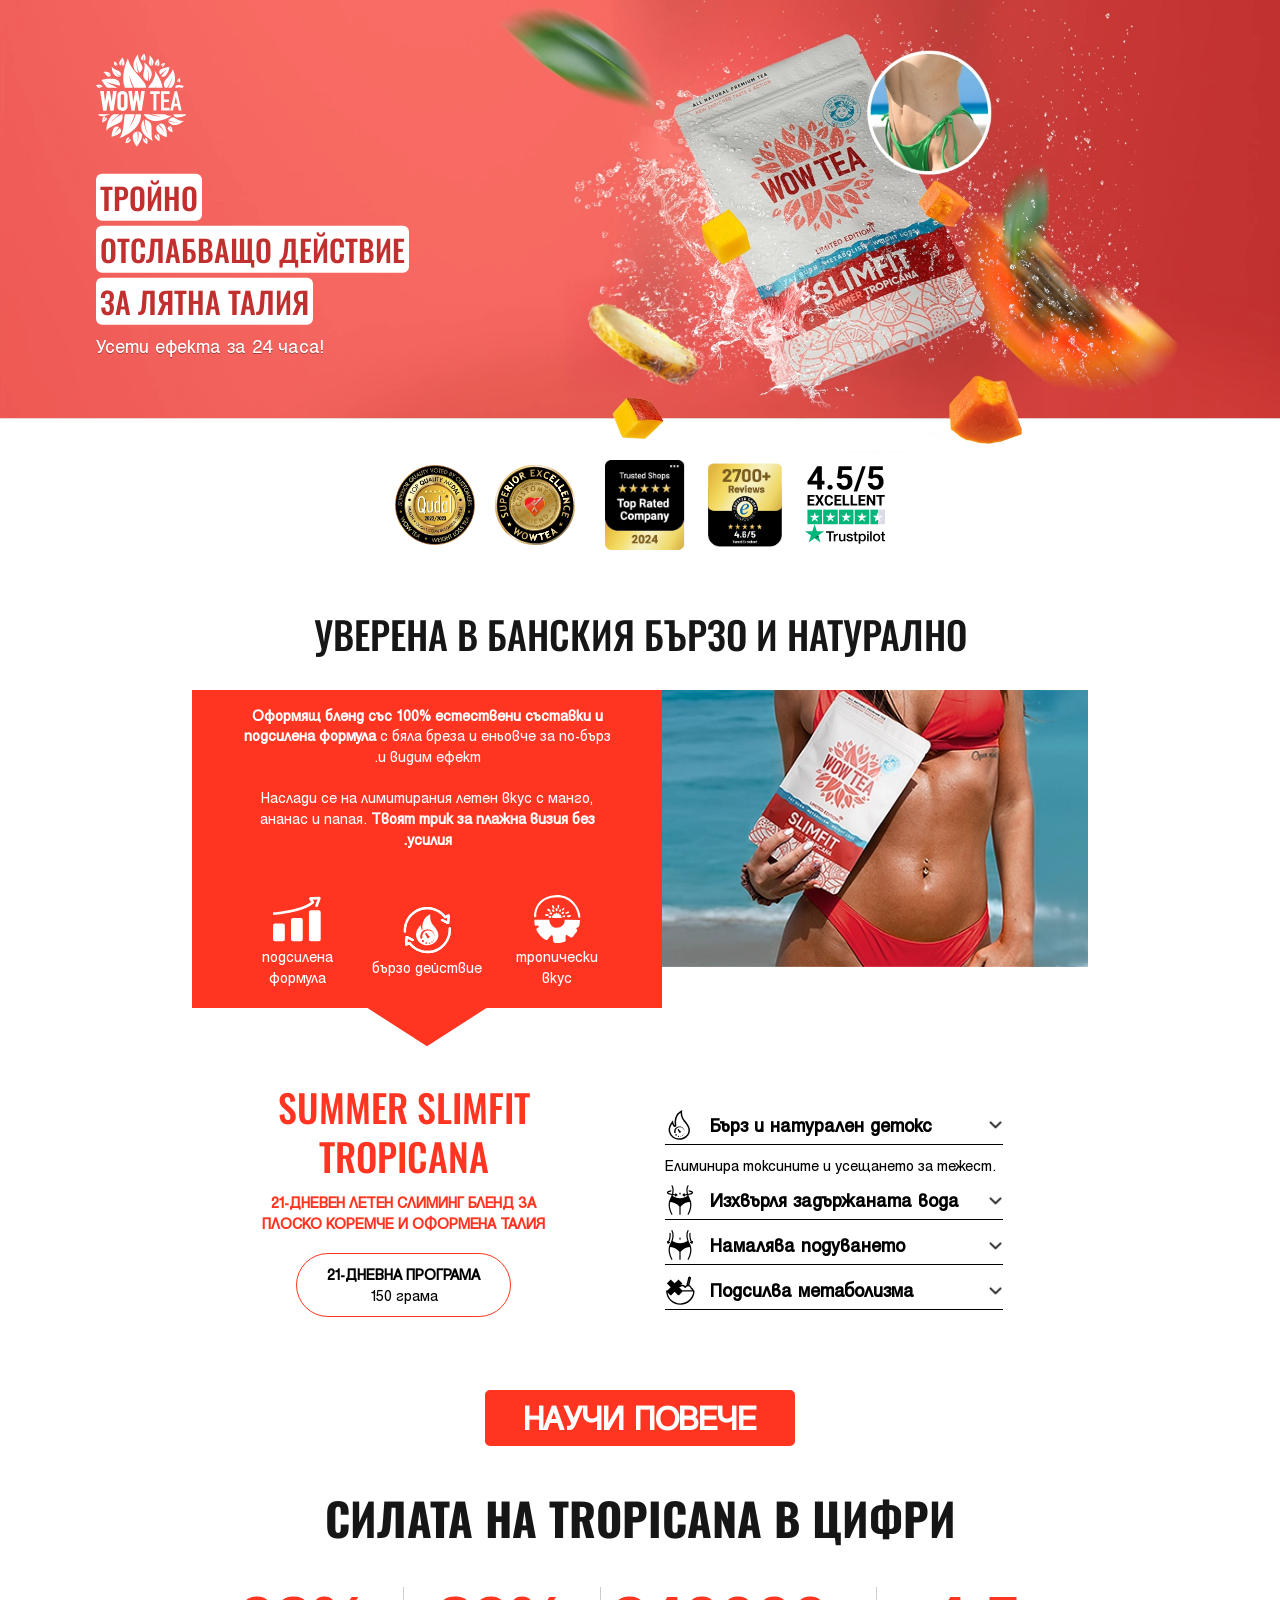
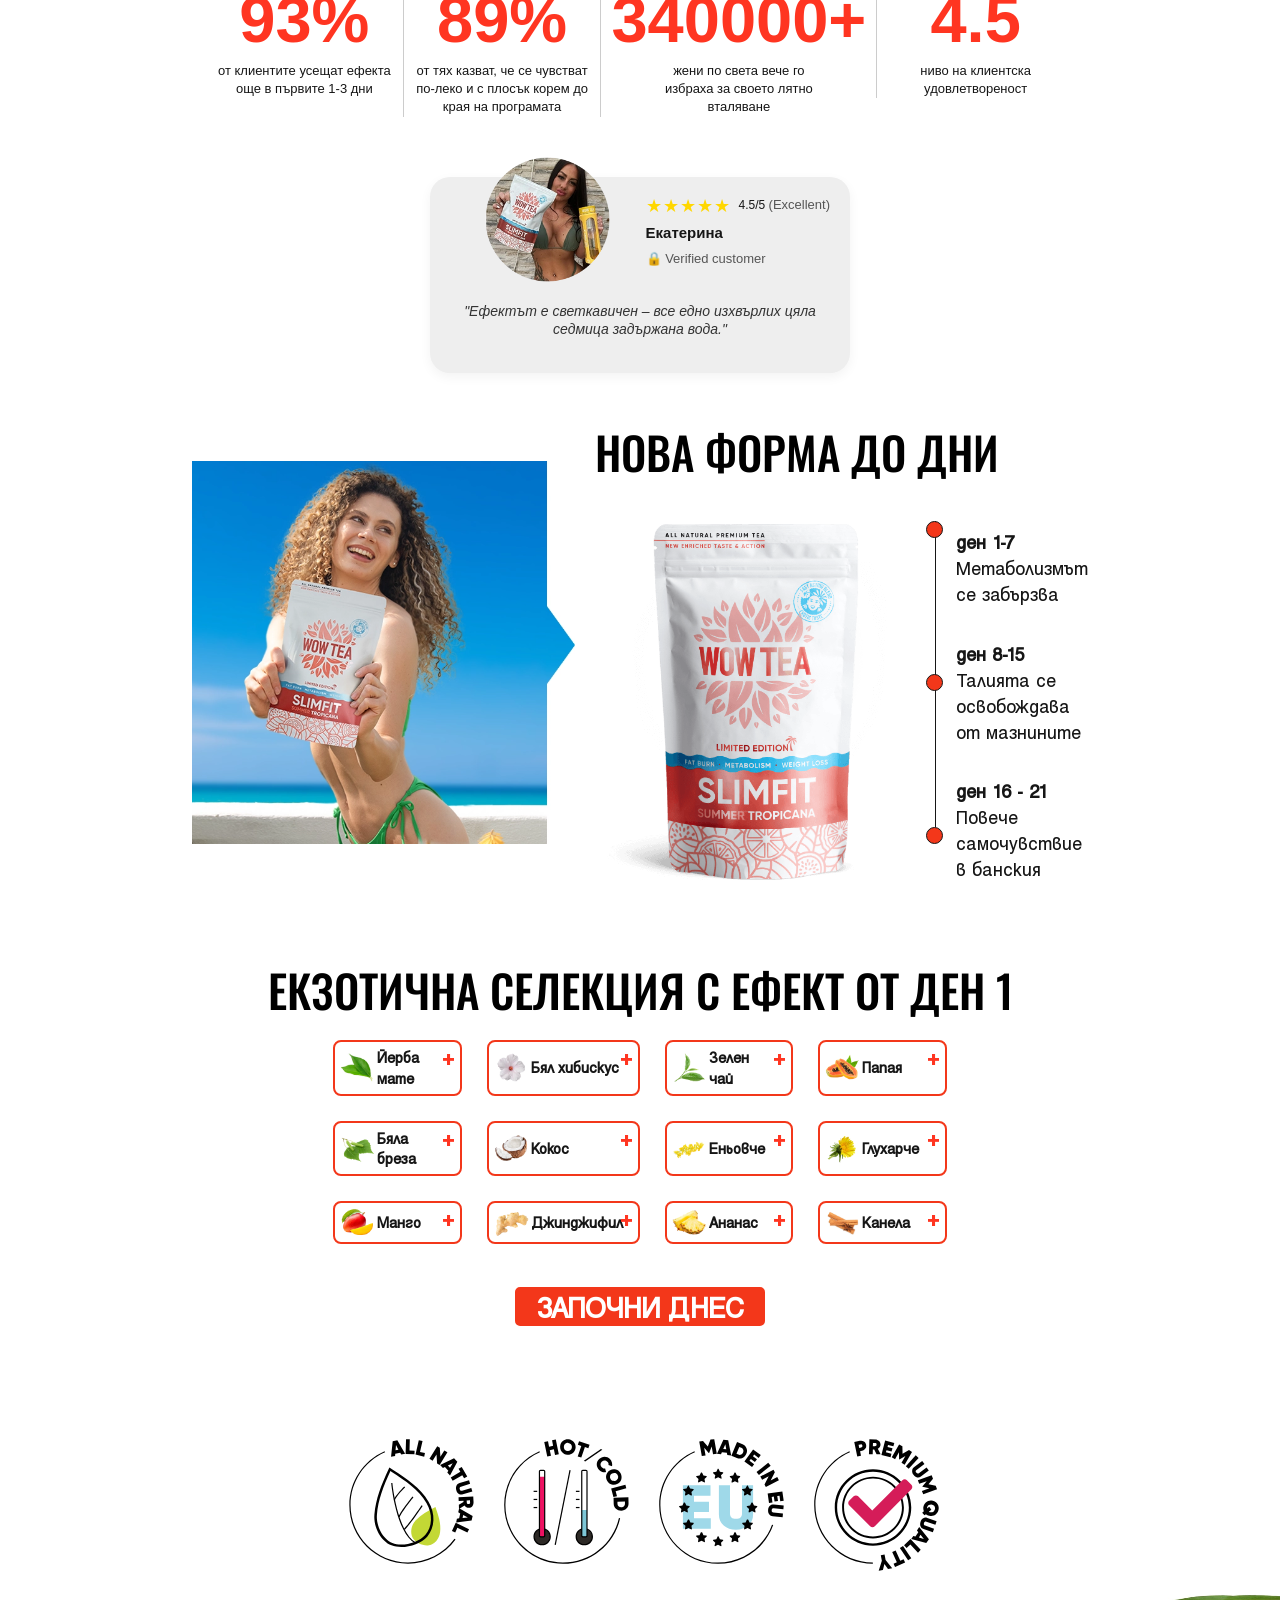
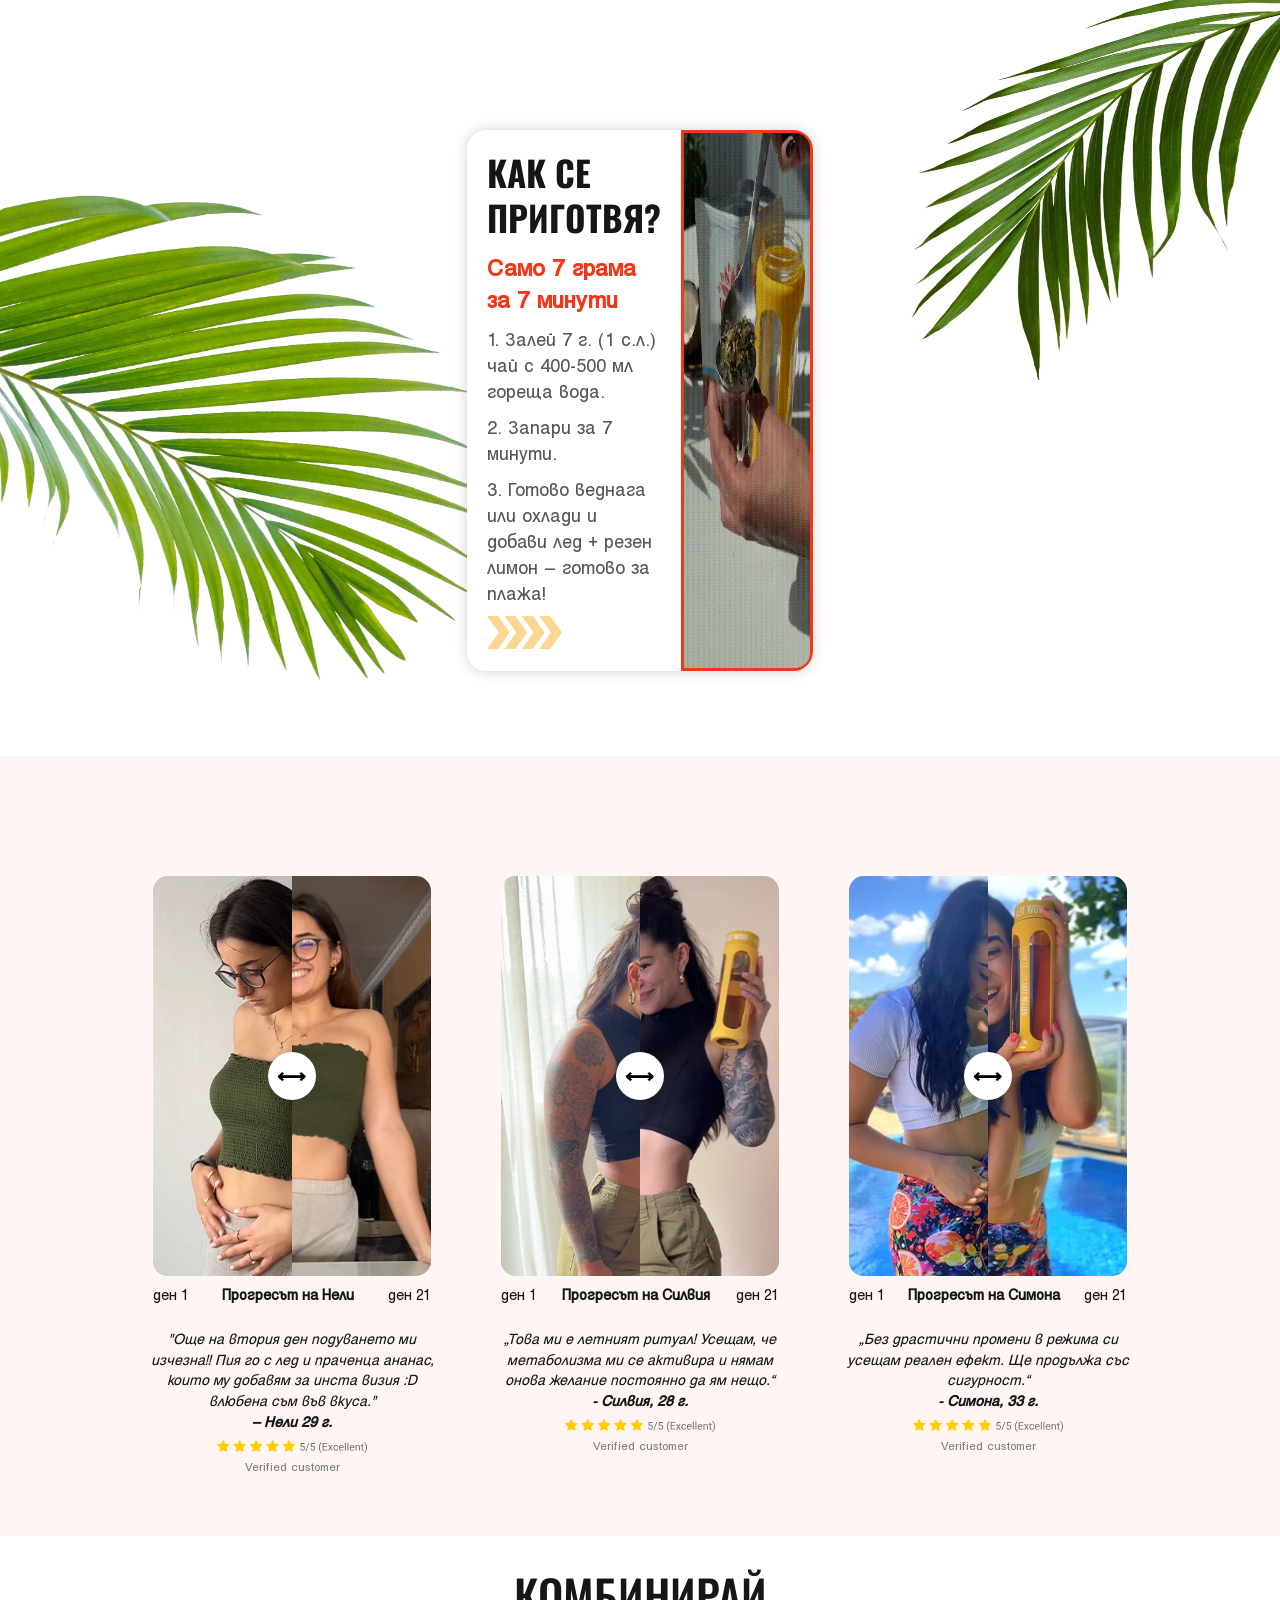
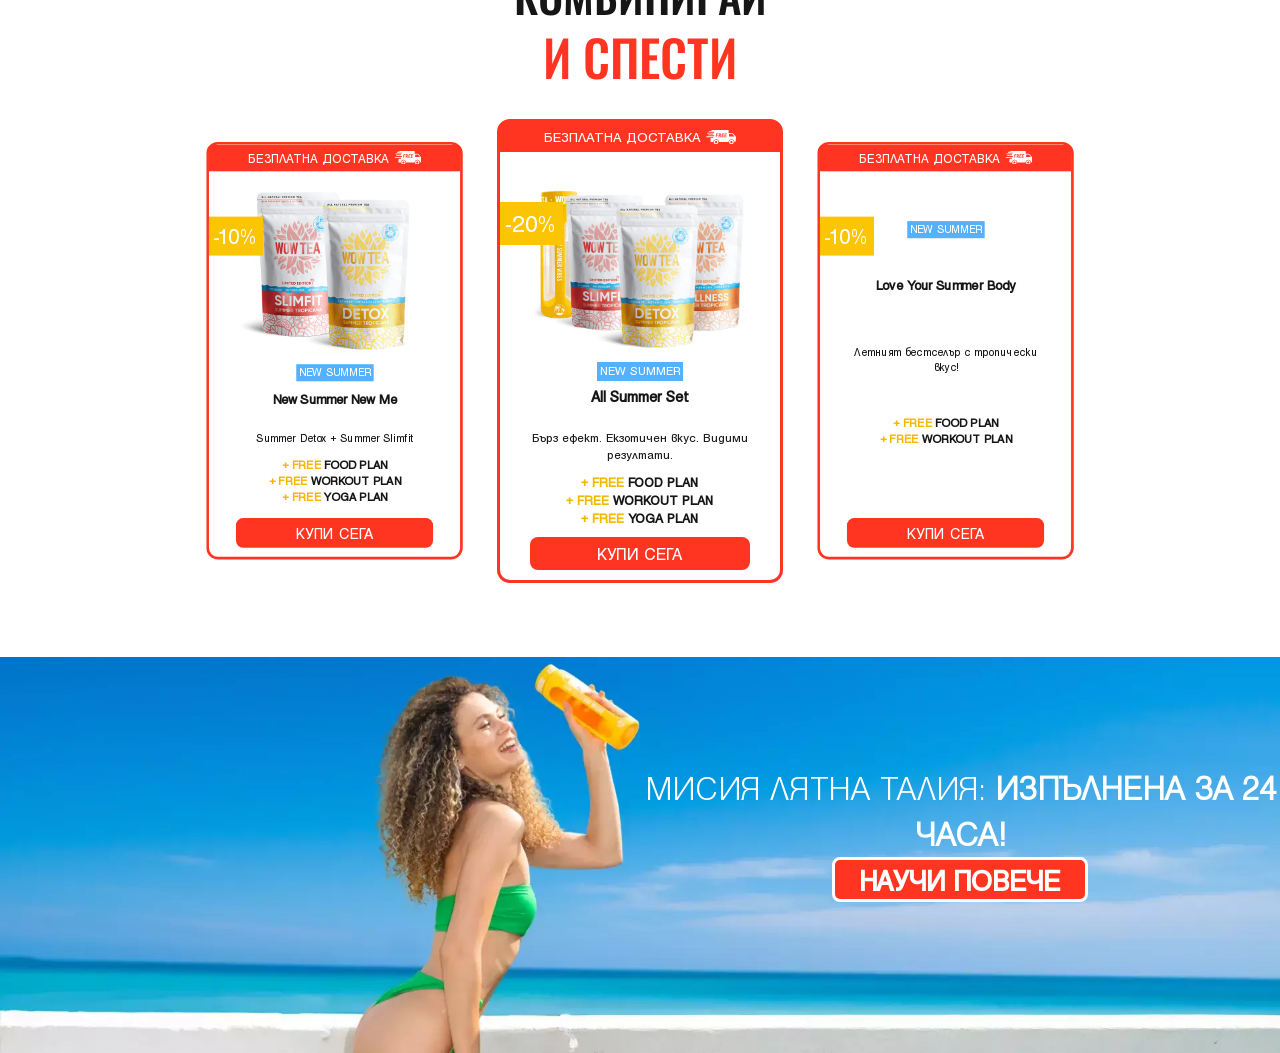
==== index.html @ 455410a4 "newname" ====
<!DOCTYPE html>
<html lang="en">

<head>
    <meta charset="UTF-8">
    <meta name="viewport" content="width=device-width, initial-scale=1.0">

    <!-- TrustBox script -->
    <script type="text/javascript" src="//widget.trustpilot.com/bootstrap/v5/tp.widget.bootstrap.min.js" async></script>

    <link rel="preconnect" href="https://fonts.googleapis.com">
    <link rel="preconnect" href="https://fonts.gstatic.com" crossorigin>
    <link href="https://fonts.googleapis.com/css2?family=Bebas+Neue&family=Oswald:wght@200..700&display=swap"
        rel="stylesheet">
    <link rel="stylesheet" href="https://cdn.jsdelivr.net/npm/swiper@11/swiper-bundle.min.css" />

    <link rel="stylesheet" href="/css/reset.css">
    <link rel="stylesheet" href="/css/before-after.css">
    <link rel="stylesheet" href="/css/style.css">

    <title>joh</title>

</head>

<body>
    <main>
        <section class="hero">
            <div class="hero-content">
                <img src="/images/wowtea-logo-white.svg" alt="" class="logo">
                <h1>
                    <span class="on-desktop"> Тройно </span>
                    <span class="on-desktop"> отслабващо действие </span>
                    <span class="on-mobile"> Тройно отслабващо действие </span>
                    <span> за лятна талия </span>
                </h1>
                <p>Усети ефекта за 24 часа! </p>
            </div>
            <img class="on-mobile" src="/images/slimfit/Index-SLimfit-m.webp" alt="">
            <img class="on-desktop" src="/images/slimfit/Index-SLimfit-D.webp" alt="">
        </section>

        <section class="wow-badges">
            <div class="top-badges">
                <img src="/images/Qudal_2022_bulgaria_wow tea_ver3_eng-01.webp" alt="">
                <img src="/images/ICF_CERTIFIED_SUPERIOR_2023_wow-tea.svg" alt="">
            </div>
            <div class="bottom-badges">
                <img src="/images/top_rated_company_award-de-2024-cmyk-flat.webp" alt="">
                <img src="/images/slimfit/top_rated_company_award-de-2024-cmyk-flat-02.png" alt="">
                <img src="/images/WOWTEA-WEB-LP-trustpilot.svg" alt="">
            </div>
        </section>

        <section class="slim-desc">
            <h2 class="title">Уверена в банския бързо и натурално</h2>
            <div class="desc-container">
                <img src="images/slimfit/women-tea-m.webp" alt="">
                <div class="desc-container-text">
                    <p>
                        <strong>Оформящ бленд със 100% естествени съставки и подсилена формула</strong> с бяла бреза и
                        еньовче за по-бърз
                        и видим ефект.
                    </p>
                    <p>
                        Наслади се на лимитирания летен вкус с манго, ананас и папая. <strong>Tвоят трик за плажна визия
                            без
                            усилия.</strong>
                    </p>
                    <div class="desc-icons">
                        <div class="icon-item">
                            <img src="images/slimfit/Icon/Icon_taste.svg" alt="">
                            <p>тропически вкус</p>
                        </div>
                        <div class="icon-item">
                            <img src="images/slimfit/Icon/Icon_action.svg" alt="">
                            <p>бързо действие</p>
                        </div>
                        <div class="icon-item">
                            <img src="images/slimfit/Icon/Icon_Formula.svg" alt="">
                            <p>подсилена формула</p>
                        </div>
                    </div>
                    <div class="slim-triangle">
                    </div>
                </div>
            </div>
        </section>
        <div class="slim-bullets">
            <div class="slim-left">
                <h2 class="title">Summer SlimFit Tropicana</h2>
                <p class="subtitle">21-дневен летен слиминг бленд за плоско коремче и оформена талия</p>
                <div class="grammage">
                    <p class="bolded">21-дневна програма</p>
                    <p>150 грама</p>
                </div>
            </div>
            <div class="slim-right product-description">
                <ul>
                    <li class="usp">
                        <img class="ico on-desktop" src="/images/slimfit/Product Icon/icons-slimfit-01.svg" alt="">
                        <img class="ico on-mobile" src="/images/slimfit/Product Icon/white/icons-slimfit-01.svg" alt="">
                        Бърз и натурален детокс <img class="chevron on-mobile"
                            src="/images/chevron-down-solid-white.png" alt="">
                        <img class="chevron on-desktop" src="/images/chevron-down-solid-black.png" alt="">
                    </li>
                    <li class="a">Елиминира токсините и усещането за тежест.</li>
                    <li class="usp">
                        <img class="ico on-desktop" src="/images/slimfit/Product Icon/icons-slimfit-02.svg" alt="">
                        <img class="ico on-mobile" src="/images/slimfit/Product Icon/white/icons-slimfit-02.svg" alt="">
                        Изхвърля задържаната вода <img class="chevron on-mobile"
                            src="/images/chevron-down-solid-white.png" alt="">
                        <img class="chevron on-desktop" src="/images/chevron-down-solid-black.png" alt="">
                    </li>
                    <li class="a">Предотвратява задържането на течности.</li>
                    <li class="usp">
                        <img class="ico on-desktop" src="/images/slimfit/Product Icon/icons-slimfit-03.svg" alt="">
                        <img class="ico on-mobile" src="/images/slimfit/Product Icon/white/icons-slimfit-03.svg"
                            alt="">Намалява
                        подуването <img class="chevron on-mobile" src="/images/chevron-down-solid-white.png" alt="">
                        <img class="chevron on-desktop" src="/images/chevron-down-solid-black.png" alt="">
                    </li>
                    <li class="a">Подмладява и алкализира с всяка глътка.</li>
                    <li class="usp">
                        <img class="ico on-desktop" src="/images/slimfit/Product Icon/icons-slimfit-04.svg" alt="">
                        <img class="ico on-mobile" src="/images/slimfit/Product Icon/white/icons-slimfit-04.svg"
                            alt="">Подсилва метаболизма <img class="chevron on-mobile"
                            src="/images/chevron-down-solid-white.png" alt="">
                        <img class="chevron on-desktop" src="/images/chevron-down-solid-black.png" alt="">
                    </li>
                    <li class="a">Стимулира естествената и здравословна загуба на тегло.</li>
                </ul>
            </div>
            <a href="https://wowtea.eu/product/summer-tropicana-slimfit-tea/" class="cta mt- cta-white on-mobile">Научи
                повече</a>
            <div class="slim-triangle on-mobile">
            </div>
        </div>
        <a href="https://wowtea.eu/product/summer-tropicana-slimfit-tea/" class="cta mt- cta-red cta-bullet on-desktop">научи повече</a>

        <section class="slim-program">
            <div class="content">
                <h2>Силата на Tropicana в цифри</h2>
                <div class="stats">
                    <div class="stat">
                        <strong data-count="93">0%</strong>
                        <p>от клиентите усещат ефекта още в първите 1-3 дни</p>
                        <div class="divider"></div>
                    </div>

                    <div class="stat">
                        <strong data-count="89">0%</strong>
                        <p>от тях казват, че се чувстват по-леко и с плосък корем до края на програмата</p>
                        <div class="divider"></div>
                    </div>
                    <div class="stat">
                        <strong data-count="340000">0+</strong>
                        <p> жени по света вече го избраха за своето лятно вталяване</p>
                        <div class="divider"></div>
                    </div>

                    <div class="stat">
                        <strong data-count="4.5">0</strong>
                        <p>ниво на клиентска удовлетвореност</p>
                        <div class="divider"></div>
                    </div>
                </div>
            </div>
        </section>

        <section class=" slimfit review-card">
            <div class="review-desktop">
                <img src="images/slimfit/testimonial.webp" alt="Екатерина" class="review-avatar">
                <div class="on-desktop review-group">
                    <div class="review-rating">
                        <div class="stars">
                            ★★★★★
                        </div>
                        <span class="rating-value">4.5/5 <span class="label">(Excellent)</span></span>
                    </div>
                    <p class="review-name">Екатерина</p>
                    <div class="verified">
                        🔒 Verified customer
                    </div>
                </div>
            </div>
            <p class="review-text">"Ефектът е светкавичен – все едно изхвърлих цяла седмица задържана вода."</p>
            <div class="on-mobile">
                <p class="review-name">Екатерина</p>
                <div class="review-rating">
                    <div class="stars">
                        ★★★★★
                    </div>
                    <span class="rating-value">4.5/5 <span class="label">(Excellent)</span></span>
                </div>
            </div>
            <div class="verified on-mobile">
                🔒 Verified customer
            </div>
        </section>
        <a href="https://wowtea.eu/product/summer-tropicana-slimfit-tea/" class="cta mt- on-mobile cta-red">Започни
            днес</a>
        <div style="margin:auto;text-align:center;width:100%" class="on-mobile">
            <a class="responsive-image-for-elementor-link"
                href="https://uk.trustpilot.com/review/wowtea.eu?utm_medium=trustbox&utm_source=MicroCombo"
                target="_blank" rel="nofollow noopener">
                <picture>
                    <source srcset="/wp-content/uploads/tp-rating.svg#bg" media="(min-width: 1025px)">
                    <source srcset="/wp-content/uploads/tp-rating-mobile.svg#bg">
                    <img alt="" title="" loading="lazy" src="/wp-content/uploads/tp-rating.svg"
                        class="index-trustpilot-image">
                </picture>
            </a>
        </div>
        <!-- SUMMER TROPICANA SLIMFIT  -->
        <section class="product-slimfit product-section">
            <h2 class="title on-mobile">НОВА ФОРМА ДО ДНИ</h2>
            <div class="product-section-col">
                <div class="product-section-header ">
                    <img src="/images/slimfit/jorney-women-m.webp" alt="" class="on-mobile">
                    <img src="/images/slimfit/jorney-women-D.webp" alt="" class="on-desktop">
                </div>
                <div class="product-journey slimfit">
                    <h2 class="title on-desktop">НОВА ФОРМА ДО ДНИ</h2>
                    <div class="journey">
                        <img class="journey-img on-mobile" src="/images/product-journey-slimfit.webp" alt="">
                        <img src="/images/slimfit/product-journey-slimfit-D.png" class="on-desktop journey-img">
                        <ul>
                            <li><b>ден 1-7</b> Метаболизмът се забързва</li>
                            <li class="second"><b>ден 8-15</b> Талията се освобождава от мазнините</li>
                            <li class="third"><b>ден 16 - 21</b> Повече самочувствие в банския</li>
                        </ul>
                    </div>
                </div>
            </div>
        </section>

        <section class="product-ingredients slimfit">
            <h2 class="title">Екзотична селекция с ефект от ден 1</h2>

            <div class="ingredients">
                <!--  -->
                <div class="ingredient ">
                    <img src="/images/Ingredients/Slimfit/Ingredients-yERBA-Mate.webp" alt="">
                    <p>Йерба мате</p>
                </div>

                <div class="ingr-popup">
                    <div class="content">
                        <span class="close">&times;</span>
                        <img src="/images/Ingredients/Slimfit/Ingredients-yERBA-Mate.webp" alt="">
                        <h3>Йерба мате</h3>
                        <p>Осигурява енергия и поддържа апетита умерен. Детоксикира и спомага горенето на мазнини
                        </p>
                    </div>
                </div>
                <!--  -->
                <div class="ingredient ">
                    <img src="/images/Ingredients/Slimfit/Ingredients-White-hibiscus.webp" alt="">
                    <p>Бял хибискус</p>
                </div>

                <div class="ingr-popup">
                    <div class="content">
                        <span class="close">&times;</span>
                        <img src="/images/Ingredients/Slimfit/Ingredients-White-hibiscus.webp" alt="">
                        <h3>Бял хибискус</h3>
                        <p>Помага за изчистването на задържаните течности. Неутрализира радикалите. Стимулира
                            отслабването.
                        </p>
                    </div>
                </div>
                <!--  -->
                <div class="ingredient">
                    <img src="/images/Ingredients/Slimfit/Ingredients-green-tea.webp" alt="">
                    <p>Зелен чай</p>
                </div>

                <div class="ingr-popup">
                    <div class="content">
                        <span class="close">&times;</span>
                        <img src="/images/Ingredients/Slimfit/Ingredients-green-tea.webp" alt="">
                        <h3>Зелен чай</h3>
                        <p>Ускорява метаболизма и зарежда с антиоксиданти. Регулира апетита. Детоксикира.</p>
                    </div>
                </div>
                <!--  -->

                <div class="ingredient">
                    <img src="/images/Ingredients/Slimfit/Ingredients-papaya.webp" alt="">
                    <p>Папая</p>
                </div>

                <div class="ingr-popup">
                    <div class="content">
                        <span class="close">&times;</span>
                        <img src="/images/Ingredients/Slimfit/Ingredients-papaya.webp" alt="">
                        <h3>Папая</h3>
                        <p>Успокоява храносмилането и намалява подуването. Ускорява обмяната на веществата.</p>
                    </div>
                </div>
                <!--  -->
                <div class="ingredient ">
                    <img src="/images/Ingredients/Slimfit/Ingredients-white-birch.webp" alt="">
                    <p>Бяла бреза</p>
                </div>

                <div class="ingr-popup">
                    <div class="content">
                        <span class="close">&times;</span>
                        <img src="/images/Ingredients/Slimfit/Ingredients-white-birch.webp" alt="">
                        <h3>Бяла бреза</h3>
                        <p>Извежда задържаната вода и токсини от организма. Има противовъзпалително и пречистващо
                            действие, което подпомага кожата.</p>
                    </div>
                </div>

                <!--  -->
                <div class="ingredient">
                    <img src="/images/Ingredients/Slimfit/Ingredients-coconut.webp" alt="">
                    <p>Кокос</p>
                </div>

                <div class="ingr-popup">
                    <div class="content">
                        <span class="close">&times;</span>
                        <img src="/images/Ingredients/Slimfit/Ingredients-coconut.webp" alt="">
                        <h3>Кокос</h3>
                        <p> Хидратира тялото и подпомага изхвърлянето на токсини. Подобрява храносмилането и има
                            антибактериално действие. Източник на здравословни мазнини.</p>
                    </div>
                </div>
                <!--  -->

                <div class="ingredient ">
                    <img src="/images/Ingredients/Slimfit/Ingredients-Galium-verum.webp" alt="">
                    <p>Еньовче</p>
                </div>

                <div class="ingr-popup">
                    <div class="content">
                        <span class="close">&times;</span>
                        <img src="/images/Ingredients/Slimfit/Ingredients-Galium-verum.webp" alt="">
                        <h3>Еньовче</h3>
                        <p>Стимулира лимфната система и естествената детоксикация. Подпомага изчистването на
                            задържаната вода и успокоява възпаленията.</p>
                    </div>
                </div>
                <!--  -->
                <div class="ingredient ">
                    <img src="/images/Ingredients/Slimfit/Ingredients-dandelion.webp" alt="">
                    <p>Глухарче</p>
                </div>

                <div class="ingr-popup">
                    <div class="content">
                        <span class="close">&times;</span>
                        <img src="/images/Ingredients/Slimfit/Ingredients-dandelion.webp" alt="">
                        <h3>Глухарче</h3>
                        <p>Ускорява разграждането на мазнините. Подхранва клетките и допринася за сияйна кожа.</p>
                    </div>
                </div>
                <!--  -->
                <div class="ingredient ">
                    <img src="/images/Ingredients/Slimfit/Ingredients-mango.webp" alt="">
                    <p>Манго</p>
                </div>

                <div class="ingr-popup">
                    <div class="content">
                        <span class="close">&times;</span>
                        <img src="/images/Ingredients/Slimfit/Ingredients-mango.webp" alt="">
                        <h3>Манго</h3>
                        <p> Богат на витамини и антиоксиданти. Подпомага храносмилането и има лек диуретичен ефект.
                            Освежава и подсилва имунната система.</p>
                    </div>
                </div>
                <!--  -->

                <div class="ingredient">
                    <img src="/images/Ingredients/Slimfit/Ingredients-Ginger.webp" alt="">
                    <p>Джинджифил</p>
                </div>

                <div class="ingr-popup">
                    <div class="content">
                        <span class="close">&times;</span>
                        <img src="/images/Ingredients/Slimfit/Ingredients-Ginger.webp" alt="">
                        <h3>Джинджифил</h3>
                        <p>Осигурява енергия и поддържа апетита умерен. Детоксикира и спомага горенето на мазнини.
                        </p>
                    </div>
                </div>
                <!--  -->

                <div class="ingredient">
                    <img src="/images/Ingredients/Slimfit/Ingredients-Pineaple.webp" alt="">
                    <p>Ананас</p>
                </div>

                <div class="ingr-popup">
                    <div class="content">
                        <span class="close">&times;</span>
                        <img src="/images/Ingredients/Slimfit/Ingredients-Pineaple.webp" alt="">
                        <h3>Ананас</h3>
                        <p>Съдържа бромелаин – ензим, който подпомага разграждането на мазнини и белтъчини.
                            Подобрява храносмилането и подпомага отслабването.</p>
                    </div>
                </div>
                <!--  -->
                <div class="ingredient ">
                    <img src="/images/Ingredients/Slimfit/Ingredients-Cinnamon.webp" alt="">
                    <p>Канела</p>
                </div>

                <div class="ingr-popup">
                    <div class="content">
                        <span class="close">&times;</span>
                        <img src="/images/Ingredients/Slimfit/Ingredients-Cinnamon.webp" alt="">
                        <h3>Канела</h3>
                        <p>Спомага да разграждаш и елиминираш мазнините в коремната област, стимулира горенето на
                            мазнини.
                            Силен антиоксидант.</p>
                    </div>
                </div>
            </div>
            <div class="cta-free-delivery on-desktop">
                <a href="https://wowtea.eu/product/summer-tropicana-slimfit-tea/" class="cta mt- cta-red">Започни
                    днес</a>
                <!-- TrustBox widget - Micro Combo -->
                <div style="margin:auto;text-align:center;width:100%;margin-top:20px">
                    <a class="responsive-image-for-elementor-link"
                        href="https://uk.trustpilot.com/review/wowtea.eu?utm_medium=trustbox&amp;utm_source=MicroCombo"
                        target="_blank" rel="nofollow noopener">
                        <picture>
                            <source srcset="/wp-content/uploads/tp-rating.svg#bg" media="(min-width: 1025px)">
                            <source srcset="/wp-content/uploads/tp-rating-mobile.svg#bg">
                            <img alt="" title="" loading="lazy" src="/wp-content/uploads/tp-rating.svg"
                                class="index-trustpilot-image">
                        </picture>
                    </a>
                </div>
                <!-- End TrustBox widget -->
            </div>
            <a href="https://wowtea.eu/product/summer-tropicana-slimfit-tea/" class="cta mt- on-mobile cta-red">Започни
                днес</a>
        </section>

        <div class="all-natural-badges">
            <div class="container">
                <img src="/images/slimfit/all-natural.svg" alt="">
                <img src="/images/slimfit/hot-cold.svg" alt="">
                <img src="/images/slimfit/made-in-eu.svg" alt="">
                <img src="/images/slimfit/premium-quality.svg" alt="">
            </div>
        </div>

        <section class="prepare">
            <div class="preparing-container">
                <div class="text">
                    <h2>Как се приготвя?</h2>
                    <p class="red-text">Само 7 грама за 7 минути</p>
                    <p>1. Залей 7 г. (1 с.л.) чай с 400-500 мл гореща вода.</p>
                    <p>2. Запари за 7 минути.</p>
                    <p>3. Готово веднага
                        или охлади и добави лед + резен лимон – готово за плажа!</p>
                    <img src="images/slimfit/arrows-yellow.svg" alt="arrow yellow" class="arrow">
                </div>
                <div class="video">
                    <img src="images/slimfit/How-to-prepare.gif" alt="preparation gif" class="prep-gif">
                </div>
            </div>
        </section>

        <section class="real-results">

            <div class="swiper before-after-swiper">
                <div class="before-after__slider swiper-wrapper">

                    <div class="before-after__slider-item swiper-slide">
                        <div class="before-after-container">
                            <div class="before-image">
                                <img src="/images/Before-after/tropicana-edition-result-detox-After-3.webp" alt="After"
                                    class="ks-image">
                            </div>
                            <div class="after-image">
                                <img src="/images/Before-after/tropicana-edition-result-detox-Before-3.webp"
                                    alt="Before" class="ks-image">
                            </div>

                            <input type="range" class="slider" min="0" max="100" value="50">
                            <div class="slider-handle"></div>
                        </div>

                        <div class="before-after__text">
                            <p>ден 1</p>
                            <p class="progress">Прогресът на Нели
                            </p>
                            <p>ден 21</p>
                        </div>
                        <div class="testimonial-content">
                            <p>"Още на втория ден подуването ми изчезна!! Пия го с лед и праченца ананас, които му
                                добавям за инста визия :D влюбена съм във вкуса." <br> <b>– Нели 29 г.
                                </b></p>
                            <img src="/images/WOWTEA-WEB-LP-stars.svg" alt="">
                            <span>Verified customer</span>
                        </div>
                    </div>

                    <div class="before-after__slider-item swiper-slide">
                        <div class="before-after-container">
                            <div class="before-image">
                                <img src="/images/Before-after/tropicana-edition-result-detox-After-2.webp" alt="After"
                                    class="ks-image">
                            </div>
                            <div class="after-image">
                                <img src="/images/Before-after/tropicana-edition-result-detox-Before-2.webp"
                                    alt="Before" class="ks-image">
                            </div>

                            <input type="range" class="slider" min="0" max="100" value="50">
                            <div class="slider-handle"></div>
                        </div>

                        <div class="before-after__text">
                            <p>ден 1</p>
                            <p class="progress">Прогресът на Силвия
                            </p>
                            <p>ден 21</p>
                        </div>
                        <div class="testimonial-content">
                            <p>„Това ми е летният ритуал! Усещам, че метаболизма ми се активира и нямам онова желание
                                постоянно да ям нещо.“ <br> <b>- Силвия, 28 г.
                                </b></p>
                            <img src="/images/WOWTEA-WEB-LP-stars.svg" alt="">
                            <span>Verified customer</span>
                        </div>
                    </div>
                    <div class="before-after__slider-item swiper-slide">
                        <div class="before-after-container">
                            <div class="before-image">
                                <img src="/images/Before-after/tropicana-edition-result-detox-After-1.webp" alt="After"
                                    class="ks-image">
                            </div>
                            <div class="after-image">
                                <img src="/images/Before-after/tropicana-edition-result-detox-Before-1.webp"
                                    alt="Before" class="ks-image">
                            </div>

                            <input type="range" class="slider" min="0" max="100" value="50">
                            <div class="slider-handle"></div>
                        </div>

                        <div class="before-after__text">
                            <p>ден 1</p>
                            <p class="progress">Прогресът на Симона
                            </p>
                            <p>ден 21</p>
                        </div>
                        <div class="testimonial-content">
                            <p>„Без драстични промени в режима си усещам реален ефект. Ще продължа със сигурност.“ <br>
                                <b>- Симона, 33 г.
                                </b>
                            </p>
                            <img src="/images/WOWTEA-WEB-LP-stars.svg" alt="">
                            <span>Verified customer</span>
                        </div>
                    </div>

                </div>
                <div class="swiper-pagination"></div>
            </div>
        </section>

        <section class="offers">
            <h2 class="title">Комбинирай <span>и спести</span></h2>

            <div class="swiper offers-slider">
                <div class="swiper-wrapper">
                    <div class="swiper-slide">
                        <div class="offer">
                            <span class="discount">-10%</span>
                            <p class="free-delivery">Безплатна доставка <img
                                    src="/images/free-delivery_Free-delivery.svg" alt=""></p>

                            <img class="thumb"
                                src="/images/slimfit/WOWTEA-web-PP-Summer-editions-Slimfit-Upsale-slimfit-detox-1.png"
                                alt="">
                            <span class="best-seller blue">New Summer</span>
                            <p class="name">New Summer New Me </p>
                            <p class="bundle-content">
                                <br>Summer Detox + Summer Slimfit
                            </p>
                            <p class="offer-benefits"><span>+ Free</span> Food plan <br>
                                <span>+ Free</span> Workout plan <br>
                                <span>+ Free</span> yoga plan
                            </p>
                            <img src="" alt="" class="stars">

                            <a href="https://wowtea.eu/product/new-summer-new/" class="buy-now-cta">Купи
                                сега</a>
                        </div>
                    </div>

                    <div class="swiper-slide">
                        <div class="offer">
                            <span class="discount">-20%</span>
                            <p class="free-delivery">Безплатна доставка <img
                                    src="/images/free-delivery_Free-delivery.svg" alt=""></p>

                            <img class="thumb" src="/images/slimfit/WOWTEA-web-Shop-Summer-editions-all-summer-set.png"
                                alt="">
                            <span class="best-seller blue">New Summer</span>
                            <p class="name">All Summer Set</p>
                            <p class="bundle-content">
                                <br>Бърз ефект. Екзотичен вкус. Видими резултати.
                            </p>
                            <p class="offer-benefits"><span>+ Free</span> Food plan <br>
                                <span>+ Free</span> Workout plan <br>
                                <span>+ Free</span> yoga plan
                            </p>
                            <img src="" alt="" class="stars">

                            <a href="https://wowtea.eu/product/all-summer-set/" class="buy-now-cta">Купи сега</a>
                        </div>
                    </div>
                    <div class="swiper-slide">
                        <div class="offer">
                            <span class="discount">-10%</span>
                            <p class="free-delivery">Безплатна доставка <img
                                    src="/images/free-delivery_Free-delivery.svg" alt=""></p>

                            <img class="thumb"
                                src="https://wowtea.eu/wp-content/uploads/2024/05/WOWTEA-web-PP-Summer-editions-Slimfit-Upsale-slimfit-detox-bottle.png"
                                alt="">
                            <span class="best-seller blue">New Summer</span>
                            <p class="name">Love Your Summer Body</p>
                            <p class="bundle-content">
                                <br>Летният бестселър с тропически вкус!
                            </p>
                            <p class="offer-benefits"><span>+ Free</span> Food plan <br>
                                <span>+ Free</span> Workout plan
                            </p>
                            <img src="" alt="" class="stars">

                            <a href="https://wowtea.eu/product/love-summer-body/" class="buy-now-cta">Купи сега</a>
                        </div>
                    </div>

                </div>
                <div class="swiper-pagination"></div>
            </div>
        </section>

        <section class="last-cta-banner">
            <img class="on-mobile" src="/images/CTA-m.webp" alt="">
            <img class="on-desktop" src="/images/D/CTA-D.webp" alt="">
            <div>
                <h2>МИСИЯ ЛЯТНА ТАЛИЯ: <b>ИЗПЪЛНЕНА ЗА 24 ЧАСА!</b></h2> 
                <a href="https://wowtea.eu/product/summer-tropicana-slimfit-tea/" class="cta cta-red">научи повече</a>
            </div>
        </section>
    </main>
    <script src="https://cdnjs.cloudflare.com/ajax/libs/jquery/3.6.0/jquery.min.js"
        integrity="sha512-894YE6QWD5I59HgZOGReFYm4dnWc1Qt5NtvYSaNcOP+u1T9qYdvdihz0PPSiiqn/+/3e7Jo4EaG7TubfWGUrMQ=="
        crossorigin="anonymous" referrerpolicy="no-referrer"></script>

    <!-- Swiper JS -->
    <script src="https://cdn.jsdelivr.net/npm/swiper@11/swiper-bundle.min.js"></script>
    <script src="/js/main.js"></script>
    <script src="/js/swipers.js"></script>
    <script src="/js/ba_slider.js"></script>
</body>

</html>
---- css/before-after.css ----
.before-after-container {
    position: relative;
    width: 85%;
    margin: 0 auto;
    min-height: 25rem;
    overflow: hidden;
}

.swiper-button-next,
.swiper-button-prev {
    color: #464646;
}

.swiper-button-next:after,
.swiper-button-prev:after {
    font-size: 25px;
}

.before-image,
.after-image {
    position: absolute;
    width: 100%;
    height: 100%;
}

.before-image img.ks-image,
.after-image img.ks-image {
    width: 100%;
    height: 100%;
    object-fit: cover;
}

.after-image {
    clip-path: inset(0 50% 0 0);
}

.slider {
    position: absolute;
    top: 0;
    left: 0;
    width: 100%;
    height: 100%;
    opacity: 0;
    cursor: pointer;
}

.slider-handle {
    position: absolute;
    top: 50%;
    left: 50%;
    transform: translate(-50%, -50%);
    width: 3rem;
    height: 3rem;
    background: white;
    border-radius: 50%;
    box-shadow: 0 2px 10px rgba(0, 0, 0, 0.2);
    display: flex;
    justify-content: center;
    align-items: center;
    font-size: 20px;
    font-weight: bold;
    color: black;
    pointer-events: none;
}

.slider-handle::before {
    content: "⟷";
}


.before-after-container::before {
    content: "";
    position: absolute;
    top: 0;
    bottom: 0;
    left: 50%;
    width: 3px;
    background: white;
    transform: translateX(-50%);
    pointer-events: none;
}

.before-after__slider-item {
    margin-top: 2.5rem;
}

.before-after__slider-item .before-after__text {
    display: flex;
    justify-content: space-between;
    align-items: center;
    padding: 0.5rem;
    width: 85%;
    margin: 0 auto;
}

.before-after__slider-item .before-after__text p:nth-of-type(2) {
    font-weight: bold;
}

.slider-handle {
    pointer-events: auto;
    cursor: grab;
}

.slider-handle:active {
    cursor: grabbing;
}
---- css/style.css ----
@font-face {
    font-family: helen-light;
    src: url(../fonts/Helen-Bg-Light.woff2);
}

@font-face {
    font-family: helen-regular;
    src: url(../fonts/Helen-Bg-Regular.woff2);
}

body {
    font-family: "helen-regular", sans-serif;
    color: var(--main-black);
}

html {
    scroll-behavior: smooth;
    margin-top: 0 !important;
}


h1,
h2,
h3 {
    line-height: 1.3;
    font-family: "Oswald", sans-serif;

}

p,
li,
a,
span {
    line-height: 1.3;
}

:root {
    --main-black: #161616;
    --main-yellow: #f3b800;
    --light-yellow: #f8a900;
    --main-grey: #ececec;
    --main-red: #f3371a;
    --main-orange: #f37c00;
    --dark-red: #C1302F;
    --secondary-red: #FF3521;
}

img {
    width: 100%;
}

.container {
    width: 90%;
    margin: 0 auto;
}

.on-desktop {
    display: none !important;
}

/*  */

.hero {
    position: relative;
}

.hero img.logo {
    width: 75px;
    margin-bottom: 20px;
}

.hero .hero-content {
    position: absolute;
    left: 50%;
    top: 20%;
    transform: translate(-50%, -50%);
    width: 95%;
    text-align: center;
}


.hero .hero-content h1 {
    color: white;
    text-transform: uppercase;
    font-weight: 500;
    margin-bottom: 10px;
    font-size: 22px;
}

.hero .hero-content h1 span {
    background-color: white;
    display: block;
    color: var(--dark-red);
    border-radius: 6px;
    width: fit-content;
    margin: 5px auto;
    padding: 4px;
    font-size: 22px;
}

.hero .hero-content p {
    color: white;
    font-size: 18px;
    text-shadow: 0px 1px 0px rgba(0, 0, 0, 0.342);
    width: 70%;
    line-height: 1.1;
    margin: 0 auto;
    font-family: helen-regular, Roboto, sans-serif;

}

.wow-badges {
    padding: 50px 0 30px 0;
    display: flex;
    flex-direction: column;
    align-items: center;
    gap: 10px;
    margin-top: -45px;
}

.top-badges {
    display: flex;
    gap: 20px;
    justify-content: center;
}

.bottom-badges {
    display: flex;
    gap: 20px;
    justify-content: center;
    flex-wrap: wrap;
}

.wow-badges img {
    max-width: 80px;
    height: auto;
}

.slim-desc {}

.slim-desc .title {
    margin: 30px;
}


.slim-desc .desc-container-text {
    background: var(--secondary-red);
    color: #fff;
    padding: 20px;
    margin-top: -3px;
}

.slim-desc .desc-container-text p {
    margin-bottom: 20px;
}

.slim-desc .desc-container-text .desc-icons {
    display: grid;
    grid-template-columns: repeat(3, 110px);
    gap: 20px;
    text-align: center;
    justify-content: center;
    align-items: center;
    margin-top: 60px;
}

.slim-desc .desc-container-text .desc-icons img {
    width: 50px;
}

.slim-bullets {
    background: var(--secondary-red);
    color: #fff;
    padding: 20px;
}

.slim-bullets p.subtitle {
    text-align: center;
    text-transform: uppercase;
    font-weight: bold;
}

.slim-bullets .product-description {
    min-width: 100%;
    margin-bottom: 30px;
}

.slim-bullets .grammage {
    width: fit-content;
    background: #fff;
    color: #000;
    padding: 10px 30px;
    margin: 20px auto 50px auto;
    border-radius: 40px;
    text-align: center;
}

.slim-bullets .grammage p.bolded {
    font-weight: bold;
    text-transform: uppercase;
}

.slim-triangle {
    position: relative;
    background-color: var(--secondary-red);
    display: block;
}

.slim-triangle::after {
    content: "";
    position: absolute;
    left: 50%;
    top: 100%;
    transform: translate(-50%, 0%);
    width: 0;
    height: 0;
    border-left: 100px solid transparent;
    border-right: 100px solid transparent;
    border-top: 50px solid var(--secondary-red);
}

.slim-program {
    padding: 40px 20px;
    font-family: Arial, sans-serif;
    background: #fff;
    text-align: center;
}

.slim-program h2 {
    font-size: 34px;
    font-weight: 800;
    margin-bottom: 40px;
    text-transform: uppercase;
    line-height: 1.3;
}

.stats {
    display: flex;
    flex-direction: column;
    gap: 5px;
    max-width: 480px;
    margin: 0 auto;
}

.stat {
    display: flex;
    flex-direction: column;
    align-items: center;
    padding-bottom: 15px;
    position: relative;
}

.stat strong {
    font-size: 70px;
    color: var(--secondary-red);
    font-weight: bold;
    margin-bottom: 10px;
}

.stat p {
    font-size: 14px;
    line-height: 1.4;
    max-width: 255px;
}

.divider {
    height: 1px;
    background-color: #000;
    width: 60%;
    margin: 20px auto;
}

.title {
    text-align: center;
    font-size: 34px;
    text-transform: uppercase;
    /* width: inherit; */
    margin-bottom: 10px;
    font-weight: 500;
    /* text-shadow: 0px 1px 0px rgba(0, 0, 0, 0.342); */

}

.sub {
    text-align: center;
    font-size: 21px;
    font-family: helen-regular, Roboto, sans-serif;
    width: 80%;
    margin: 0 auto;
}

.cta-banner-best-seller {
    position: relative;
    color: white;
}

.cta-banner-best-seller h2 {
    position: absolute;
    top: 15px;
    left: 10px;
    font-size: 26px;
    text-transform: uppercase;
    font-weight: 500;
    color: white;
}

.cta-banner-best-seller h2 img {
    width: 60px;
    display: block;
    margin-left: 20px;
    margin-top: 15px;
}

.cta-banner-best-seller p {
    position: absolute;
    bottom: 35px;
    left: 10px;
    text-transform: uppercase;
    font-size: 19px;
    font-family: helen-light, Roboto, sans-serif;
    font-weight: 300;
    width: 95%;

}

.cta-banner-best-seller p span {
    text-transform: none;
    display: block;
    font-size: 16px;
}

.cta {
    display: block;
    text-align: center;
    text-transform: uppercase;
    color: white;
    border: 3px solid white;
    border-radius: 8px;
    font-size: 30px;
    font-weight: 600;
    width: 250px;
    margin: 0 auto;
}

.cta-white {
    background: #fff;
    color: #000;
}

.cta-yellow {
    background: #F7C600;
    background: linear-gradient(90deg, rgba(247, 198, 0, 1) 0%, rgba(250, 217, 78, 1) 50%);
}

.cta-red {
    background: var(--secondary-red);
}

.cta-orange {
    background: #F37B00;
    background: linear-gradient(90deg, rgba(243, 123, 0, 1) 0%, rgba(247, 164, 77, 1) 55%);
}

.cta-free-delivery {
    margin-top: -20px;
    position: relative;
    z-index: 10;
    text-align: center;
}

.cta-free-delivery p {
    font-size: 16px;
    display: flex;
    align-items: center;
    justify-content: center;
    margin-top: 8px;
    font-family: helen-regular, Roboto, sans-serif;
}

.cta-free-delivery p img {
    width: 20px;
    margin-right: 8px;
    transform: rotateY(180deg);
}

.all-natural-badges .container {
    display: grid;
    grid-template-columns: repeat(2, 100px);
    justify-content: center;
    gap: 5px;
    margin-top: 30px;
}

.all-natural-badges img:nth-of-type(5) {
    grid-area: col5;
    width: 100px;
    margin-left: -50px;
}

.product-section {
    padding: 30px 0px;
    margin-top: 20px;
    font-family: helen-regular, Roboto, sans-serif;

}

.product-section .title {
    margin-bottom: 50px;
    color: var(--main-yellow);
    padding: 0px 30px;
    font-weight: 500;
    font-size: 45px;
}

.product-section .product-section-header {
    position: relative;

}

.product-section .product-section-header div {
    position: absolute;
    top: 15px;
    left: 20px;
    text-transform: uppercase;
    color: white;
    font-family: helen-regular, Roboto, sans-serif;
    width: 50%;

}

.product-section h3 {
    font-family: helen-regular, Roboto, sans-serif;
    font-size: 20px;
    font-weight: 600;
    text-shadow: 0px 1px 0px rgba(0, 0, 0, 0.342);
}

.product-description {
    width: 90%;
    margin: 10px auto;
}

.product-description ul {
    margin: 15px 0px;
}

.product-description li.a {
    display: none;
    font-size: 16px;
}

.product-description li.usp {
    display: flex;
    align-items: center;
    margin: 10px 0px;
    font-weight: 800;
    border-bottom: 1px solid #fff;
    padding-bottom: 4px;
    position: relative;
}

.product-description li img.ico {
    width: 20px;
    margin-right: 5px;
}

.product-description li.usp img.chevron {
    position: absolute;
    width: 15px;
    right: 0;
}

.product-journey .journey {
    display: grid;
    grid-template-columns: 0.7fr 1fr;
    column-gap: 40px;
    margin-top: 20px;
}

.product-journey .journey ul {
    position: relative;
    display: flex;
    justify-content: space-between;
    flex-direction: column;
    border-left: 1px solid var(--main-black);
}

.product-journey .journey ul li::before {
    content: "";
    width: 15px;
    height: 15px;
    display: block;
    border-radius: 50%;
    border: 1px solid var(--main-black);
    background-color: var(--main-yellow);
    position: absolute;
    left: -10px;
}

.product-journey .journey ul li {
    margin-left: 10px;
    font-family: helen-regular, Roboto, sans-serif;

    display: flex;
    flex-direction: column;
    font-size: 15px;
}

.journey-banner {
    margin-top: 40px;
    position: relative;
}

.journey-banner p {
    border: 2px solid var(--main-yellow);
    border-radius: 50%;
    display: inline-block;
    padding: 5px;
    text-align: center;
    background-color: rgba(255, 255, 255, 0.786);
    width: 85px;
    height: 85px;
    display: flex;
    align-items: center;
    justify-content: center;
    font-size: 14px;
    position: absolute;
    font-weight: 600;
    font-family: helen-regular, Roboto, sans-serif;
    word-break: break-all;
}

.detox .journey-banner p:nth-of-type(1) {
    top: 160px;
    right: 50px;
}

.detox .journey-banner p:nth-of-type(2) {
    bottom: 180px;
    left: 100px;
}

.detox .journey-banner p:nth-of-type(3) {
    right: 90px;
    bottom: 70px;
}

.slimfit .journey-banner p:nth-of-type(1) {
    top: 180px;
    right: 75px;
}

.slimfit .journey-banner p:nth-of-type(2) {
    bottom: 30px;
    left: 75px;
}

.slimfit .journey-banner p:nth-of-type(3) {
    right: 85px;
    bottom: 70px;
}

.wellness .journey-banner p:nth-of-type(1) {
    top: 120px;
    right: 50px;
}

.wellness .journey-banner p:nth-of-type(2) {
    bottom: 120px;
    left: 10px;
}

.wellness .journey-banner p:nth-of-type(3) {
    right: 25px;
    bottom: 100px;
}

.matcha-slimfit .journey-banner p:nth-of-type(1) {
    top: 160px;
    right: 40px;
}

.matcha-slimfit .journey-banner p:nth-of-type(2) {
    bottom: 100px;
    left: 45px;
}

.matcha-slimfit .journey-banner p:nth-of-type(3) {
    right: 60px;
    bottom: 70px;
}

.collagen .journey-banner p:nth-of-type(1) {
    top: 45px;
    right: 5px;
}

.collagen .journey-banner p:nth-of-type(2) {
    top: 160px;
    left: 70px;
}

.collagen .journey-banner p:nth-of-type(3) {
    left: 20px;
    bottom: 90px;

}

.slimfit.review-card {
    max-width: 300px;
    margin: 20px auto;
    padding: 20px;
    border-radius: 20px;
    background-color: #EEEEEE;
    text-align: center;
    font-family: Arial, sans-serif;
    box-shadow: 0 4px 12px rgba(0, 0, 0, 0.05);
}

.slimfit .review-avatar {
    width: 110px;
    height: 110px;
    object-fit: cover;
    border-radius: 50%;
    margin: -75px auto 15px auto;
    display: block;
}

.slimfit .review-text {
    font-style: italic;
    font-size: 14px;
    color: #333;
    margin-bottom: 15px;
}

.slimfit .review-name {
    font-weight: bold;
    margin-bottom: 10px;
    font-size: 15px;
}

.slimfit .review-rating {
    display: flex;
    justify-content: center;
    align-items: center;
    gap: 8px;
    font-size: 14px;
    margin-bottom: 8px;
}

.slimfit .stars {
    color: #FFD700;
    font-size: 18px;
    letter-spacing: 1px;
}

.label {
    color: #555;
    font-size: 13px;
}

.verified {
    font-size: 13px;
    color: #555;
    display: flex;
    justify-content: center;
    align-items: center;
    gap: 5px;
}

.product-ingredients {
    padding: 30px 20px;
}

.product-ingredients .title {
    color: var(--main-yellow);
    text-align: left;
    font-size: 28px;
    font-weight: 500;
}

.product-ingredients .title span {
    display: block;
    font-size: 20px;
    background-color: var(--main-yellow);
    color: white;
    width: fit-content;
    padding: 4px;
    border-radius: 8px;
    margin-top: 5px;
}

.ingredient {
    border: 2px solid var(--main-yellow);
    display: flex;
    align-items: center;
    position: relative;
    padding: 5px 15px 5px 5px;
    border-radius: 8px;
    font-family: helen-regular, Roboto, sans-serif;
    font-weight: 600;
}

.ingredient:after {
    content: "\002B";
    position: absolute;
    color: var(--secondary-red);
    right: 5px;
    font-size: 24px;
    top: 5px;
}

.ingredient img {
    width: 35px;
    margin-right: 2px;
}

.ingr-popup {
    position: fixed;
    z-index: 60;
    left: 0;
    top: 0;
    width: 100%;
    height: 100%;
    overflow: auto;
    background-color: rgb(0, 0, 0);
    background-color: rgba(0, 0, 0, 0.4);
    filter: blur(0px);
    visibility: hidden;
    opacity: 0;
    backdrop-filter: blur(2px);
    z-index: 100;
    transition: visibility 0slinear 0.3s, opacity 0.3s;
}


.ingr-popup .content {
    position: relative;
    transform: translateY(-50%);
    top: 50%;
    text-align: center;
    width: 65%;
    margin: 0 auto;
    border: 2px solid var(--secondary-red);
    border-radius: 15px;
    background-color: #feede4;
    padding: 30px 15px;
    z-index: 100;
}

.ingr-popup .content img {
    width: 60%;
    mix-blend-mode: multiply;
}

.is-visible {
    opacity: 1;
    visibility: visible;
    transition-delay: 0s;
}

.close {
    color: var(--secondary-red);
    position: absolute;
    right: 15px;
    top: 0;
    font-size: 30px;
    font-weight: bold;
    cursor: pointer;
}

.ingredients {
    display: grid;
    grid-template-columns: 1fr 1fr;
    gap: 15px;
    margin: 20px 0px;
}

.product-slimfit.product-section .title,
.product-ingredients.slimfit .title {
    color: #000;
    margin-bottom: 20px;
}

.product-slimfit .product-description li.usp,
.product-journey.slimfit .journey-banner p,
.slimfit .ingredient {
    border-color: var(--main-red);
}

.product-journey.slimfit .journey ul li::before,
.slimfit .cta {
    background-color: var(--main-red);
}

/*  */
.product-wellness.product-section .title,
.product-ingredients.wellness .title {
    color: var(--main-orange);
}

.product-wellness .product-description li.usp,
.product-journey.wellness .journey-banner p,
.wellness .ingredient {
    border-color: var(--main-orange);
}

.product-journey.wellness .journey ul li::before,
.wellness .cta {
    background-color: var(--main-orange);
}

/*  */
.collagen.product-section .title,
.product-ingredients.collagen .title {
    color: var(--main-orange);
}

.collagen .product-description li.usp,
.product-journey.collagen .journey-banner p,
.collagen .ingredient {
    border-color: var(--main-orange);
}

.product-journey.collagen .journey ul li::before,
.collagen .cta {
    background-color: var(--main-orange);
}

/*  */


.tp-banner {
    padding: 30px 0px;
    text-align: center;
    z-index: 10;
    position: relative;
}

.tp-banner .title,
.testimonials .title {
    color: var(--main-yellow);
    font-size: 50px;
}

.tp-banner .title span,
.testimonials .title span {
    color: var(--main-black);
    font-size: 30px;
    display: block;
}

.tp-banner div.animation {
    padding: 20px 0;
    margin: 20px 0;
    max-height: 450px;
    background-image: url(../images/trustpilot.webp);
    background-size: cover;
    background-repeat: repeat-y;
    background-position: center 0;
    position: relative;
    animation: moveBackground 15s ease-in-out infinite alternate;
    box-shadow: inset 0 0 30px rgba(0, 0, 0, 0.5);
}

.tp-banner div.animation img {
    width: 290px;
    margin-top: 15px;
}

@keyframes moveBackground {
    0% {
        background-position: center 0;
    }

    50% {
        background-position: center 100%;
    }

    100% {
        background-position: center 0;
    }
}

.tp-banner .cta {
    margin: -35px auto 10px auto;
    z-index: 10;
    position: relative;
    background-color: #f7c500;
}

.testimonial-content {
    margin: 15px 15px 0px 15px;
    text-align: center;
}

.testimonial-content p {
    font-weight: 500;
    font-style: italic;
}

.testimonial-content img {
    width: 150px;
    margin: 8px auto 4px auto
}

.testimonial-content span {
    display: block;
    color: gray;
    font-size: 13px;
}

.real-results {
    background-color: #FFF5F4;
    padding-top: 80px;
    margin-top: -15px;
    padding-bottom: 20px;

}

.before-after__slider.swiper-wrapper {
    padding-bottom: 40px;
}

.before-image img,
.after-image img {
    border-radius: 15px;
}

.real-results .swiper-pagination-bullet-active {
    background: var(--main-black);
}

/*  */

.prepare {
    padding: 150px 0px 100px 0px;
    background: url(../images/slimfit/palm-leaf-1.webp) 0px 0px / 250px 275px no-repeat;
}


.prepare .preparing-container {
    display: grid;
    grid-template-columns: repeat(2, 1fr);
    box-shadow: 0px 0px 13px 0px rgba(0, 0, 0, 0.18);
    border-radius: 20px;
    max-width: 90%;
    margin: 0 auto;
}

.prepare .preparing-container .text {
    padding: 20px;
    background: #fff;
}

.prepare .preparing-container .text img.arrow {
    width: 50px;
}

.prepare .preparing-container .text h2 {
    font-size: 25px;
    text-transform: uppercase;
}

.prepare .preparing-container .text p {
    color: #575757;
    margin: 10px 0px;
}

.prepare .preparing-container .text p.red-text {
    color: var(--main-red);
    font-weight: bold;
    font-size: 15px;
}

.prepare .preparing-container .video {
    border: 3px solid var(--main-red);
    border-top-right-radius: 20px;
    border-bottom-right-radius: 20px;
}

.prepare .preparing-container .video img {
    height: 100%;
    box-sizing: border-box;
    border-top-right-radius: 15px;
    border-bottom-right-radius: 15px;
}

.how-to-prepare .title {
    color: var(--main-black);
    font-size: 35px;
    font-weight: 500;
}

.how-to-prepare .title span {
    color: var(--main-yellow);
    display: block;
    font-size: 42px;
}

.how-to-prepare.teas .title span {
    color: var(--light-yellow);
}

.how-to-prepare.collagen .title span,
.how-to-prepare.collagen ul li span {
    color: var(--main-orange);
}

.how-to-prepare ul {
    width: 80%;
    margin: 15px auto;
}

.how-to-prepare ul li {
    display: flex;
    align-items: center;
    margin: 10px 0px;
    font-weight: 600;
}

.how-to-prepare ul li span {
    color: var(--main-yellow);
    font-size: 30px;
    font-family: "Oswald", sans-serif;
    margin-right: 6px;
    font-weight: 500;
}

.cta-banner-effect {
    position: relative;
    padding-top: 20px;
}

.cta-banner-effect h2.title span {
    color: var(--main-yellow);
    display: block;
    font-size: 45px;
}


.cta-banner-effect p {
    background-color: var(--main-yellow);
    color: white;
    padding: 5px 5px 5px 20px;
    font-size: 18px;
    margin-top: -5px;
    position: relative;
}

.offers {
    padding: 30px 0px;
}

.offers .title {
    color: var(--main-black);
    font-size: 45px
}

.offers .title span {
    color: var(--secondary-red);
    display: block;
    font-size: 50px;
}

.offers-slider {
    margin-top: 30px;
}

.offers-slider .swiper-wrapper {
    align-items: center;
}

.offer {
    border: 3px solid var(--secondary-red);
    border-radius: 13px;
    position: relative;
    text-align: center;
}

.offer .free-delivery {
    color: white;
    font-size: 15px;
    text-transform: uppercase;
    background-color: var(--secondary-red);
    display: flex;
    align-items: center;
    justify-content: center;
    border-top-right-radius: 7px;
    border-top-left-radius: 7px;
    padding: 5px;
    z-index: 10;
    position: relative;
    text-align: center;
}

.offer .free-delivery img {
    width: 30px;
    margin-left: 5px;
}

.offer .discount {
    color: white;
    background-color: #FCC504;
    font-size: 25px;
    display: inline-block;
    position: absolute;
    left: 0;
    top: 80px;
    padding: 5px;
    padding-right: 8px;
}

.offer .thumb {
    width: 80%;
    display: block;
    margin: -15px auto 0 auto;
}

.offer .best-seller {
    display: block;
    /* text-align: center; */
    font-size: 13px;
    color: white;
    padding: 1px 3px;
    width: fit-content;
    margin: 0 auto;
}

.offer .best-seller.blue {
    background-color: #53b1ff;
    text-transform: uppercase;
}

.offer .best-seller.pink {
    background-color: #ff5ea1;
}

.offer .best-seller.orange {
    background-color: #f57900;
}

.offer .name {
    font-weight: 600;
    /* text-align: center; */
    margin: 5px 0px;
}

.offer .bundle-content {
    font-size: 13px;
    padding: 0px 50px;
}

.offer .offer-benefits {
    text-transform: uppercase;
    font-weight: 600;
    margin: 8px 0px;
    font-size: 14px;
}

.offer .offer-benefits span {
    color: var(--main-yellow);
}

.offer .buy-now-cta {
    background-color: var(--secondary-red);
    color: white;
    text-transform: uppercase;
    display: block;
    font-size: 18px;
    padding: 5px 0px;
    margin: 0px 30px 10px 30px;
    border-radius: 8px;
}

.offers-slider .swiper-slide.swiper-slide-next,
.offers-slider .swiper-slide.swiper-slide-prev {
    transform: scale(0.9);
}

.last-cta-banner {
    margin: 30px 0px;
    text-align: center;
    position: relative;

}

.last-cta-banner img {
    height: 500px;
    object-fit: cover;
    object-position: top;
}

.last-cta-banner div {
    position: absolute;
    width: 90%;
    bottom: 20px;
    left: 0;
    right: 0;
}

.last-cta-banner h2 {
    font-family: helen-light, Roboto, sans-serif;
    font-weight: 300;
    font-size: 25px;
    color: white;
    text-transform: uppercase;
    font-weight: 400;
}

.cta.orange-cta {
    background-color: #f57900;
    background: #f57900;
    margin-top: 15px;
}


@media only screen and (min-width: 768px) {

    .on-desktop {
        display: block !important;
    }

    .on-mobile {
        display: none !important;
    }

    .hero img.logo {
        width: 60px;
    }

    .hero .hero-content {
        left: 25%;
        top: 45%;
        text-align: left;
    }

    .hero .hero-content h1 {
        font-size: 25px;
    }

    .hero .hero-content p {
        width: 45%;
    }

    .wow-badges {
        column-gap: 30px;
        justify-content: center;
        flex-direction: row;
    }

    .slim-program h2 {
        font-size: 45px;
    }

    .stats {
        flex-direction: row;
        justify-content: space-between;
        align-items: flex-start;
        gap: 0;
        max-width: 100%;
    }

    .stat {
        flex: 1;
        padding: 0 10px;
        border-left: 1px solid #ccc;
    }

    .stat:first-child {
        border-left: none;
    }

    .stat strong {
        font-size: 65px;
    }

    .stat p {
        font-size: 13px;
        max-width: 180px;
    }

    .divider {
        display: none;
    }

    .slimfit .review-desktop {
        display: flex;
    }

    .slimfit.review-card {
        max-width: 380px;
    }

    .slimfit .review-group {
        text-align: left;
    }

    .slimfit .review-avatar {
        width: 125px;
        height: 125px;
        margin: -40px auto 20px auto;
    }

    .slimfit .verified {
        justify-content: flex-start;
    }

    .slimfit .rating-value {
        font-size: 12px;
    }

    .cta.cta-bullet {
        font-size: 31px;
        padding: 5px 30px;
    }

    .cta-banner-best-seller h2 {
        width: 60%;
    }

    .cta-banner-best-seller h2 img {
        display: none;
    }

    .cta-banner-best-seller p img {
        width: 40px;
    }

    .cta-banner-best-seller p {
        bottom: 10px;
        width: 55%;
    }

    .cta-banner-best-seller p span {
        font-size: 19px;
        margin-right: 150px;
    }

    .cta-banner-best-seller .arrow {
        width: 40px;
        position: absolute;
        bottom: 30px;
        left: 280px;
    }

    .all-natural-badges .container {
        grid-template-columns: repeat(4, 150px);
    }

    .product-section-grid {
        display: grid;
        grid-template-columns: 1fr 0.8fr;
        grid-auto-flow: dense;
        column-gap: 40px;
    }

    .product-section .title {
        padding-left: 0;
    }

    .product-section-header {
        grid-column: 2;
    }

    .product-section .product-section-header div {
        left: unset;
        right: 20px;
    }

    .product-section h3 {
        font-size: 22px;
        margin-bottom: 10px;
        text-transform: uppercase;
    }

    .product-detox.product-section h3,
    .matcha-slimfit.product-section h3 {
        color: var(--main-yellow);
    }


    .product-slimfit.product-section h3 {
        color: var(--main-red);
    }

    .product-wellness.product-section h3,
    .collagen.product-section h3 {
        color: var(--main-orange);
    }


    .product-description {
        margin: 0 auto;
    }

    .product-section .title {
        margin-bottom: 20px;
        text-align: left;
        margin-left: 20px;
        font-size: 55px;
    }

    .product-journey .journey ul {
        border-left: 1px solid var(--main-black);
        padding-left: 10px;
        height: 85%;
    }

    .product-journey .journey {
        display: flex;
        column-gap: 0;
    }

    .product-journey .journey ul li.third {
        margin-bottom: -55px;
    }

    .product-journey .journey ul li::before {
        top: 0%;
    }

    .product-journey .journey ul li.second::before {
        top: 50%;
    }

    .product-journey .journey ul li.third::before {
        top: 100%;
    }

    .product-journey .journey ul li {
        padding-top: 8px;
        font-size: 20px;
    }

    .product-section .product-section-header {
        display: flex;
        align-items: center;
    }

    .journey-banner p {
        font-size: 12px;
        width: 70px;
        height: 70px;
        transform: translate(-50%, -50%);

    }

    .slimfit.product-journey {
        display: flex;
        flex-direction: column;
        justify-content: space-around;
    }

    .prepare .preparing-container {
        display: grid;
        grid-template-columns: repeat(2, 1fr);
        box-shadow: 0px 0px 13px 0px rgba(0, 0, 0, 0.18);
        border-radius: 20px;
        max-width: 50%;
        margin: 0 auto;
        justify-items: center;
    }

    .prepare .preparing-container .text {
        border-radius: 20px;
    }

    .product-journey .journey-img {
        width: 360px;
    }

    .product-slimfit.product-section {
        max-width: 90%;
        margin: 0 auto;
    }

    .product-section-col {
        display: flex;
    }

    .collagen .journey-banner.on-desktop p:nth-of-type(1) {
        top: 15%;
    }

    .journey-banner.on-desktop p:nth-of-type(1) {
        left: 70%;
        top: 45%;
    }

    .wellness .journey-banner.on-desktop p:nth-of-type(2) {
        left: 35%;

    }


    .collagen .journey-banner.on-desktop p:nth-of-type(2) {
        top: 55%;
        left: 30%;
    }

    .journey-banner.on-desktop p:nth-of-type(2) {
        left: 45%;
        top: 80%;
    }

    .journey-banner.on-desktop p:nth-of-type(3) {
        left: 60%;
        top: 80%;
    }

    .tp-banner div.animation {
        background-image: url(../images/trustpilot-D.webp);
    }

    .tp-banner .cta {
        margin-top: -45px;
    }

    .how-to-prepare {
        display: grid;
        grid-template-columns: 1fr 1fr;
        align-items: flex-start;
    }

    .how-to-prepare .title {
        margin-bottom: 0;
        padding-bottom: 15px;
        padding-top: 0;
        text-align: left;
    }

    .how-to-prepare ul {
        margin: 0 auto;
    }

    .cta-banner-effect div {
        left: 50%;
        top: 50%;
        bottom: unset;
        width: 50%;
        transform: translate(-0%, -50%);
    }

    .cta-banner-effect div p {
        background-color: transparent;
        color: var(--main-black);
        padding-left: 0;
    }

    .offers-slider {
        padding-bottom: 50px;
    }

    .offers-slider .swiper-slide.swiper-slide-next,
    .offers-slider .swiper-slide.swiper-slide-prev {
        transform: scale(1);
    }

    .offers-slider .swiper-slide {
        height: auto;
    }

    .offers-slider .swiper-wrapper {
        align-items: stretch;
    }

    .offer {
        display: flex;
        flex-direction: column;
        justify-content: space-between;
        height: 100%;
    }

    .last-cta-banner {
        margin: 0;
    }

    .offers-slider .swiper-slide:nth-child(1),
    .offers-slider .swiper-slide:nth-child(3) {
        transform: scale(0.9);
        z-index: 1;
    }

    .offers-slider .swiper-slide:nth-child(2) {
        transform: scale(1);
        z-index: 1;
    }


}

@media only screen and (min-width: 992px) {

    .hero .hero-content {
        width: 35%;
        left: 25%;
    }

    .hero .hero-content h1 {
        text-align: left;
    }

    .hero .hero-content h1 span {
        margin-left: 0;
        width: fit-content;
        font-size: 30px;
    }

    .hero .hero-content p {
        margin: unset;
        text-align: left;
        width: auto;
        font-size: 20px;
    }

    .hero img.logo {
        width: 90px;
    }

    .title {
        font-size: 38px;
        width: auto;
    }

    .slim-desc {
        max-width: 95%;
        margin: 0px auto;
    }

    .slim-desc .desc-container {
        display: grid;
        grid-template-columns: 1fr 1fr;
        direction: rtl;
    }

    .slim-desc .desc-container-text {
        padding: 15px 50px 0px 50px;
        margin-top: 0px;
        display: flex;
        flex-direction: column;
        justify-content: center;
        align-items: center;
    }

    .slim-desc .desc-container-text p {
        margin-bottom: 20px;
        text-align: center;
    }

    .slim-desc .desc-container-text .desc-icons {
        margin-top: 25px;
    }

    .slim-triangle {
        position: relative;
        background-color: var(--secondary-red);
        display: block;
    }

    .slim-triangle::after {
        content: "";
        position: absolute;
        left: 50%;
        top: 100%;
        transform: translate(-50%, 0%);
        width: 0;
        height: 0;
        border-left: 70px solid transparent;
        border-right: 70px solid transparent;
        border-top: 45px solid var(--secondary-red);
    }

    .slim-bullets {
        display: grid;
        grid-template-columns: repeat(2, 1fr);
        gap: 50px;
        max-width: 95%;
        margin: 55px auto 0px auto;
        background: #fff;
        color: var(--secondary-red);
        align-items: center;
    }

    .slim-bullets .slim-left p.subtitle {
        max-width: 75%;
        margin: 0 auto;
    }

    .slim-bullets .grammage {
        border: 1px solid var(--secondary-red);
    }

    .slim-bullets .slim-right {
        color: #000;
    }

    .slim-bullets .slim-right ul {
        max-width: 100%;
    }

    .slim-bullets .product-description li.usp {
        font-size: 20px;
        border-bottom: 1px solid #000;
    }

    .slim-bullets .product-description li img.ico {
        width: 30px;
        margin-right: 15px;
    }

    .cta-banner-best-seller h2 {
        font-size: 40px;
        width: 50%;
        top: 0;
        left: 65px;
    }

    .cta-banner-best-seller p {
        left: 65px;
        bottom: 40px;
    }

    .cta-banner-best-seller p span,
    .cta-banner-best-seller p {
        font-size: 21px;
    }

    .cta-banner-best-seller .arrow {
        left: 500px;
    }

    .cta-free-delivery p {
        font-size: 16px;
    }

    .product-section .title {
        font-size: 45px;
    }

    .product-ingredients {
        margin-top: 20px;
        align-items: anchor-center;
        max-width: 80%;
        margin: 20px auto 0px auto;
    }

    .product-ingredients.slimfit .title {
        text-align: center;
    }

    .ingredients {
        width: 60%;
        margin: 0 auto;
        gap: 25px;
    }

    .product-description {
        width: unset;
    }

    .ingr-popup .content {
        width: 300px;
    }

    .journey-banner {
        margin-top: 0;
    }

    .product-section {
        margin: 0;
    }

    .product-ingredients .cta-free-delivery {
        margin-top: 0;
        text-align: left;
    }

    .product-ingredients .cta-free-delivery p {
        justify-content: flex-start;
    }

    .product-ingredients .cta-free-delivery .cta {
        margin-top: 40px;
    }


    .how-to-prepare {
        grid-template-columns: 300px 300px;
        justify-content: center;
        align-items: center;
        background-color: #fef9e4;
        padding: 20px 0px;
    }

    .how-to-prepare .title {
        font-size: 38px;
    }


    .before-after-swiper {
        width: 80%;
    }

    .cta-banner-effect {
        padding: 0;
    }

    .cta-banner-effect div h2 {
        font-size: 45px;
        color: white;
    }

    .cta-banner-effect p {
        font-size: 22px;
    }

    .cta-banner-effect div {
        position: absolute;
        left: 60%;
        width: unset;
    }

    .offers-slider {
        width: 80%;
    }

    .offer .bundle-content {
        padding: 0px 25px;
    }

    .last-cta-banner div {
        width: 50%;
        top: 50%;
        left: 50%;
        transform: translate(-0%, -50%);
    }

    .last-cta-banner h2 {
        font-size: 35px;
    }

    .last-cta-banner p {
        font-size: 20px;
    }

    .last-cta-banner img {
        height: unset;
    }
}

@media only screen and (min-width: 1200px) {
    .hero .hero-content h1 {
        font-size: 40px;
    }

    .slim-bullets .slim-right ul {
        max-width: 80%;
    }

    .slim-bullets {
        max-width: 70%;
    }

    .stats {
        max-width: 70%;
    }
    .product-slimfit.product-section {
        max-width: 70%;
    }
    .cta-banner-best-seller h2 {
        font-size: 50px;
    }

    .cta-banner-best-seller .arrow {
        left: 600px;
    }

    .cta-banner-best-seller p span,
    .cta-banner-best-seller p {
        font-size: 24px;
    }

    .ingredients {
        grid-template-columns: repeat(4, 1fr);
    }

    .product-ingredients .title {
        font-size: 45px;
    }

    .product-ingredients .title span {
        font-size: 26px;
    }

    .how-to-prepare {
        grid-template-columns: 300px 400px;
    }

    .slim-desc {
        max-width: 70%;
    }

    .offers-slider {
        width: 70%;
    }

    .cta.cta-bullet {
        font-size: 35px;
    }

    .cta-banner-effect div {
        left: 50%;
    }

    .cta-banner-effect div h2 {
        font-size: 80px;
    }

    .cta-banner-effect h2.title span {
        font-size: 80px;
    }

    .slim-triangle::after {
        transform: translate(-50%, -15%);
    }

    .prepare {
        padding: 150px 0px 100px 0px;
        background-image: url(../images/slimfit/palm-leaf-1.webp),
            url(../images/slimfit/palm-leaf-2.webp);
        background-repeat: no-repeat, no-repeat;
        background-size: 500px 500px, 370px 400px;
        background-position: left 200px, right top;
    }

    .prepare .preparing-container {
        display: grid;
        grid-template-columns: repeat(2, 1fr);
        box-shadow: 0px 0px 13px 0px rgba(0, 0, 0, 0.18);
        border-radius: 20px;
        max-width: 27%;
        margin: 0 auto;
        justify-items: center;
    }

    .prepare .preparing-container .text p.red-text {
        font-size: 25px;
    }

    .prepare .preparing-container .text p {
        font-size: 20px;
    }

    .prepare .preparing-container .text h2 {
        font-size: 35px;
        text-transform: uppercase;
    }

    .prepare .preparing-container .text img.arrow {
        width: 75px;
    }
}

@media only screen and (min-width: 1400px) {
    .cta {
        width: fit-content;
        padding: 5px 12px;
    }

    .hero .hero-content h1 span {
        font-size: 52px;
    }

    .hero .hero-content h1 {
        font-size: 40px;
    }

    .hero .hero-content p {
        font-size: 26px;
    }

    .title {
        font-size: 45px;
    }

    .sub {
        font-size: 24px;
    }

    .cta-banner-best-seller p {
        width: 45%;
    }

    .cta-banner-best-seller h2 {
        font-size: 45px;
        left: 140px;
    }

    .cta-banner-best-seller p span,
    .cta-banner-best-seller p {
        font-size: 28px;
        left: 140px;
    }

    .cta-banner-best-seller .arrow {
        left: 50%;
    }


    .cta-banner-effect h2 {
        font-size: 50px;
    }

    .slim-triangle::after {
        transform: translate(-50%, 15%);
    }
}

@media only screen and (min-width: 1600px) {

    .hero .hero-content {
        left: 30%;
    }

    .hero .hero-content p {
        font-size: 28px;
    }

    .cta-banner-best-seller h2 {
        font-size: 60px;
    }

    .cta-banner-best-seller h2,
    .cta-banner-best-seller p {
        width: 40%;
        left: 280px;
    }

    .product-ingredients .container {
        width: 80%;
        margin-left: 50px;
    }

    .cta-banner-effect h2 {
        font-size: 56px;
    }

    .cta-banner-effect p {
        font-size: 25px;
    }

    .offers-slider {
        width: 50%;
    }

    .last-cta-banner .container {
        width: 60%;
    }

    .last-cta-banner div {
        width: 45%;
    }

    .last-cta-banner h2 {
        font-size: 60px;
    }

    .slim-triangle::after {
        transform: translate(-50%, -5%);
        border-top: 70px solid var(--secondary-red);
    }

    .slim-desc .desc-container-text p {
        font-size: 20px;
    }

    .slim-desc .desc-container-text .desc-icons img {
        width: 90px;
    }

    .slim-desc .desc-container-text .desc-icons {
        gap: 50px;
    }
}

@media only screen and (min-width: 1800px) {

    .cta-banner-best-seller .arrow {
        width: 65px;
    }

    .cta-banner-best-seller p span,
    .cta-banner-best-seller p {
        font-size: 40px;
    }


    .product-ingredients .title span {
        font-size: 30px;
    }


    .cta-banner-effect h2 {
        font-size: 62px;
    }

    .last-cta-banner .container {
        width: 50%;
    }

    .slim-triangle::after {
        transform: translate(-50%, 45%);
        border-top: 70px solid var(--secondary-red);
    }
}

@media only screen and (min-width: 1900px) {

    .hero .hero-content h1 {
        font-size: 45px;
    }

    .hero .hero-content h1 span {
        font-size: 60px;
    }

    .hero .hero-content p {
        font-size: 36px;
    }

    .title {
        font-size: 50px;
    }


    .cta-banner-effect h2 {
        font-size: 65px;
    }
}

@media only screen and (min-width: 1950px) {
    body {
        width: 1920px;
        margin: 0 auto;
    }

}
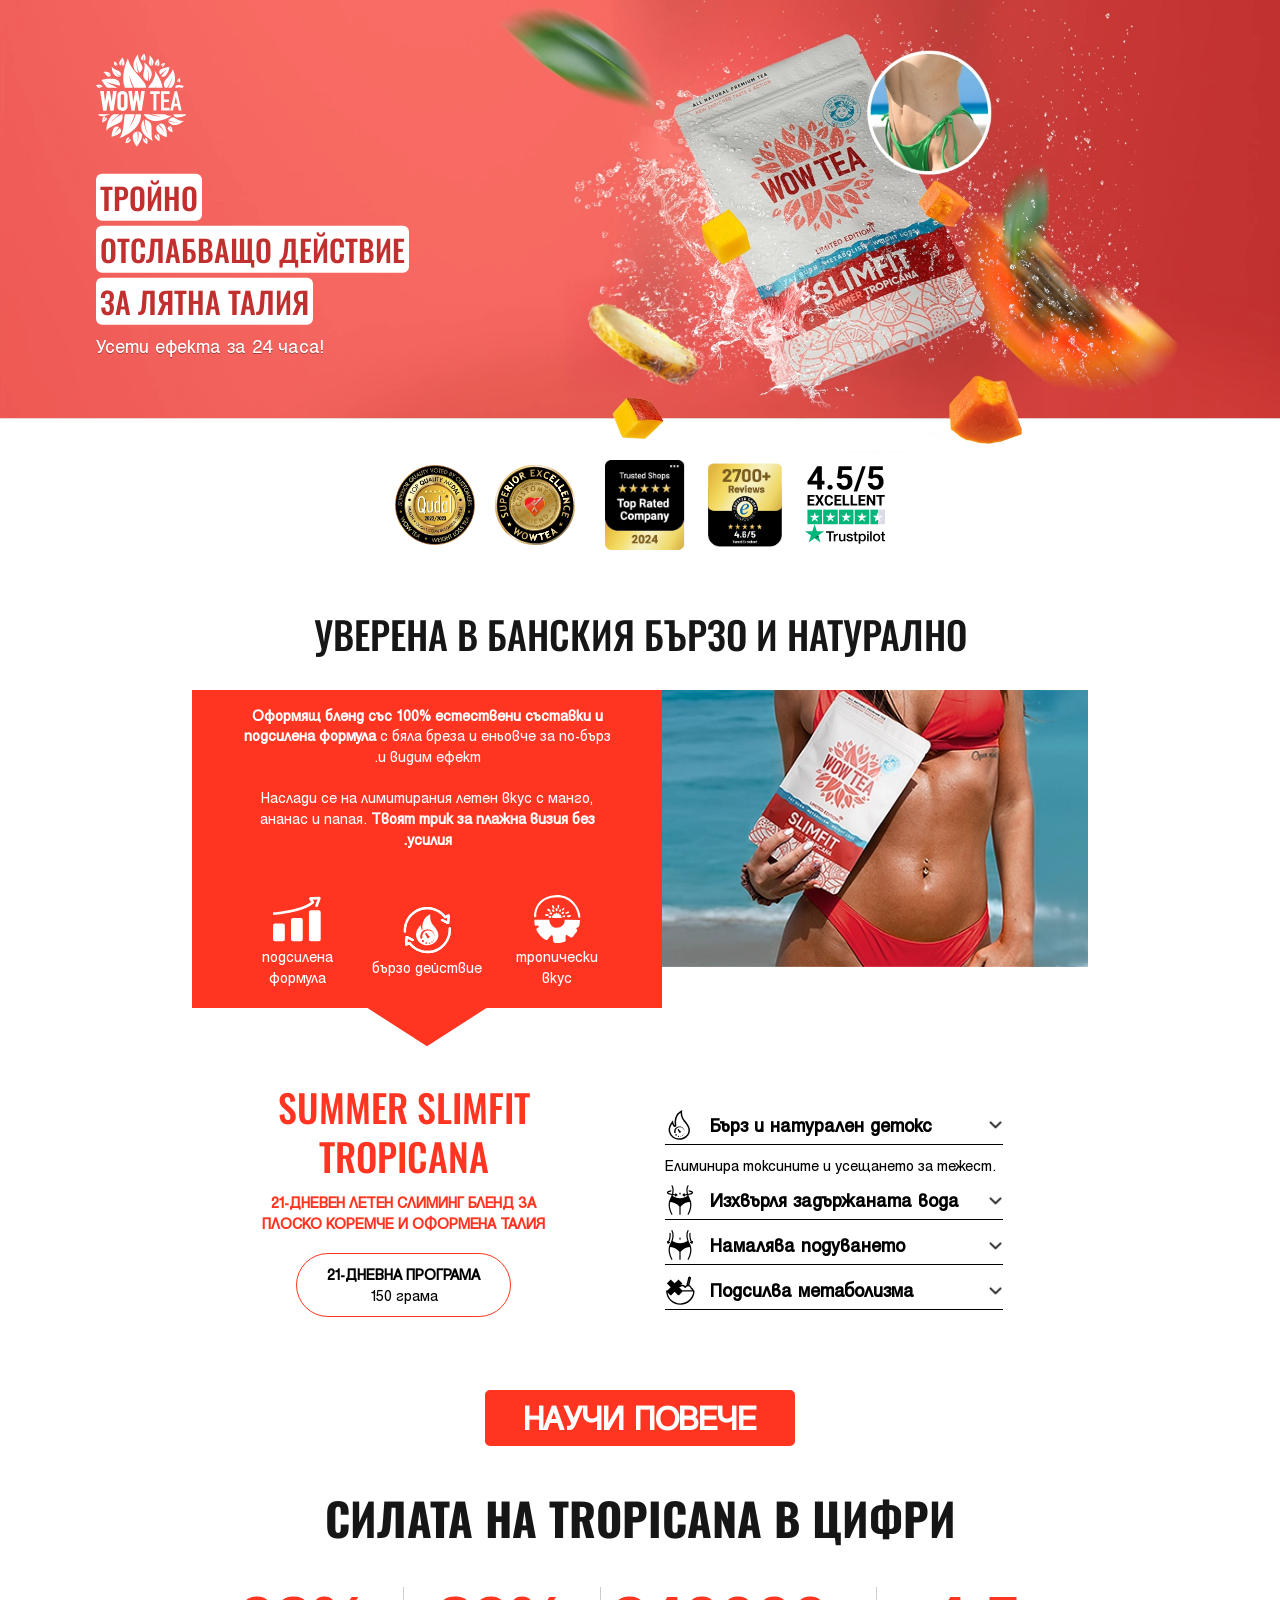
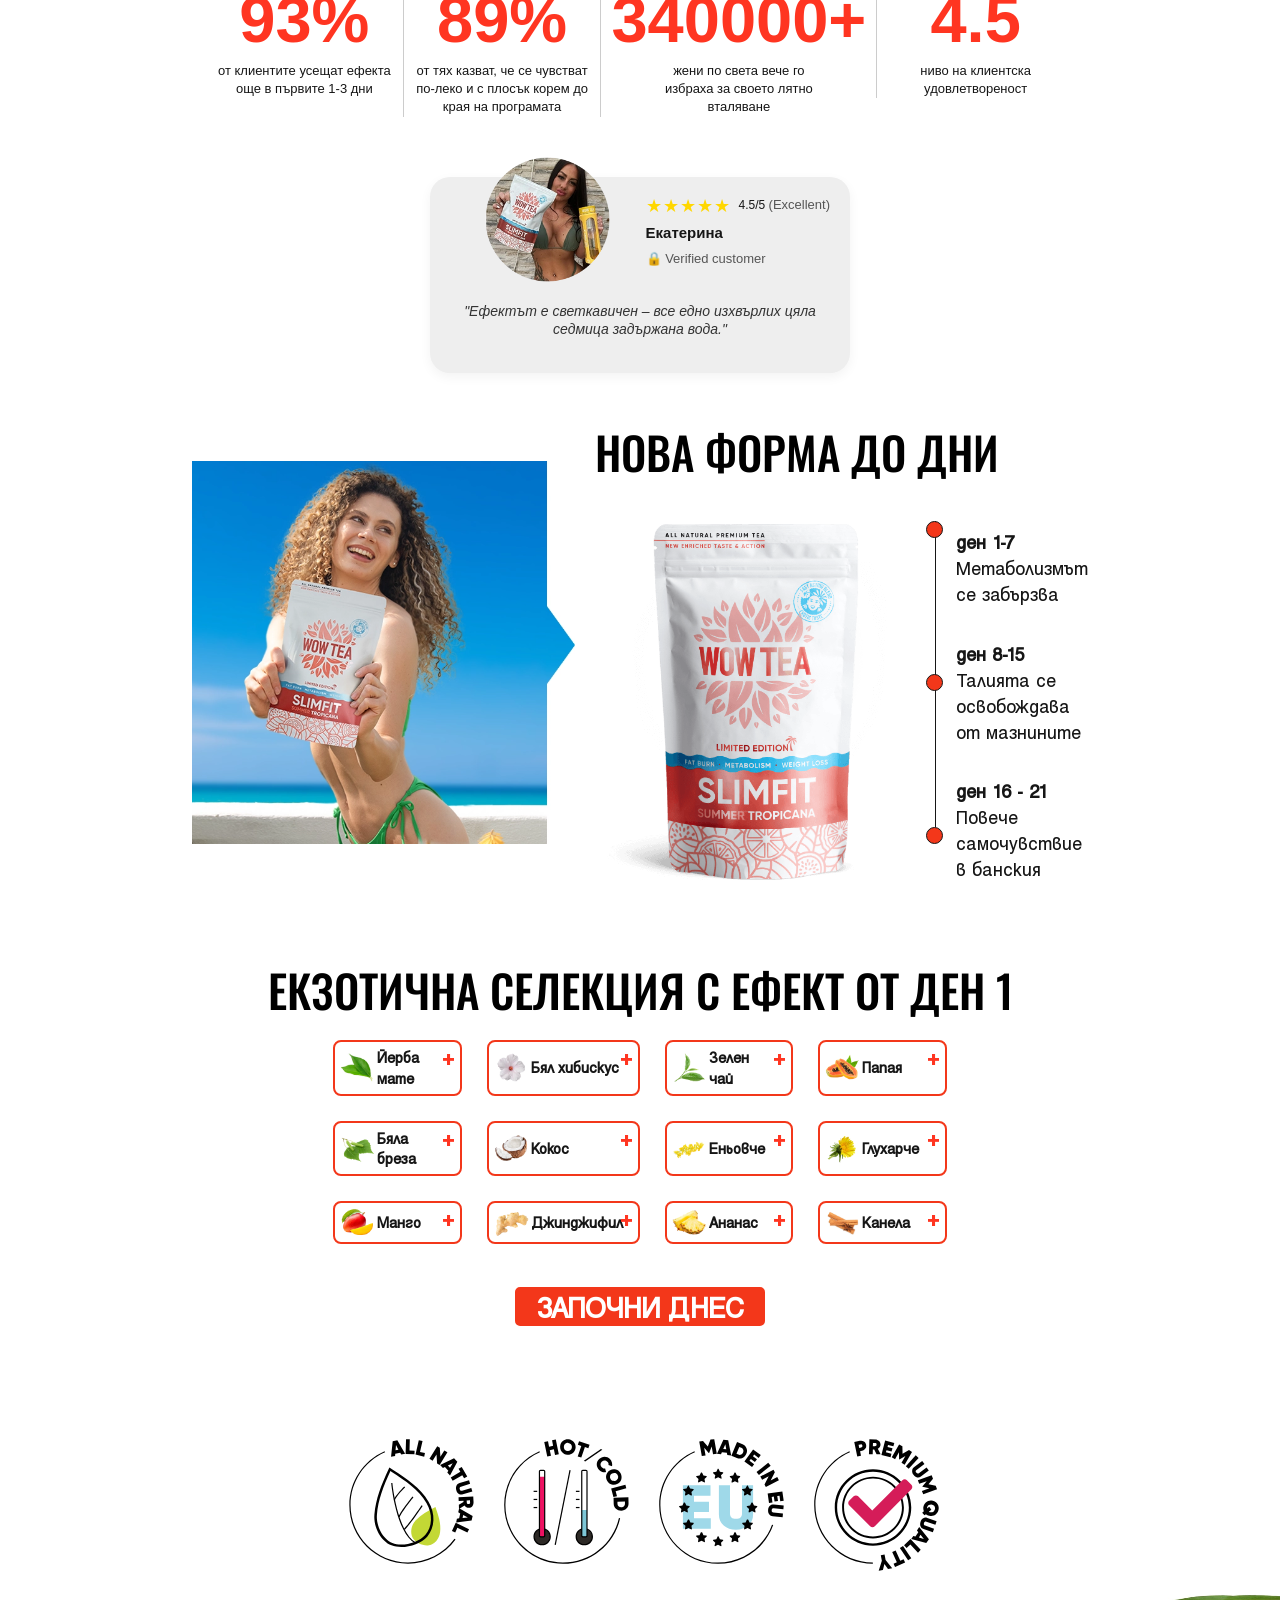
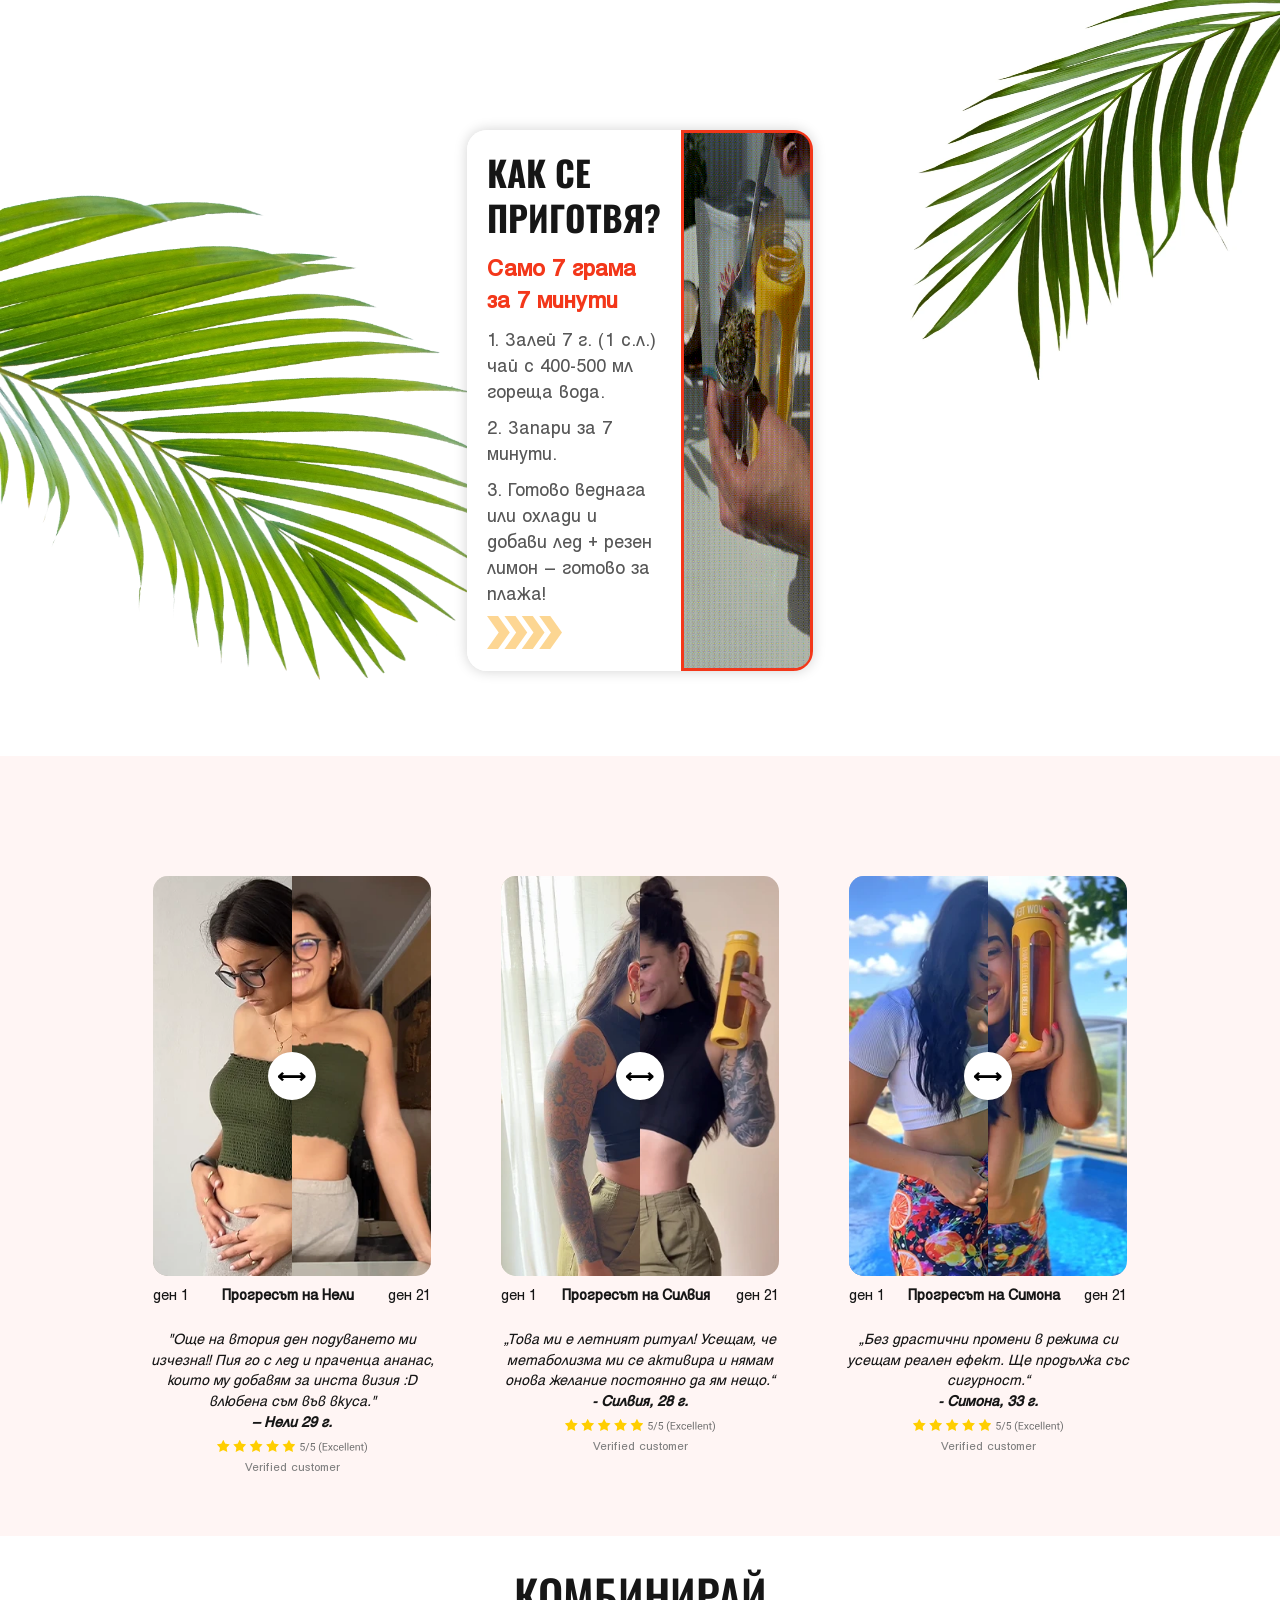
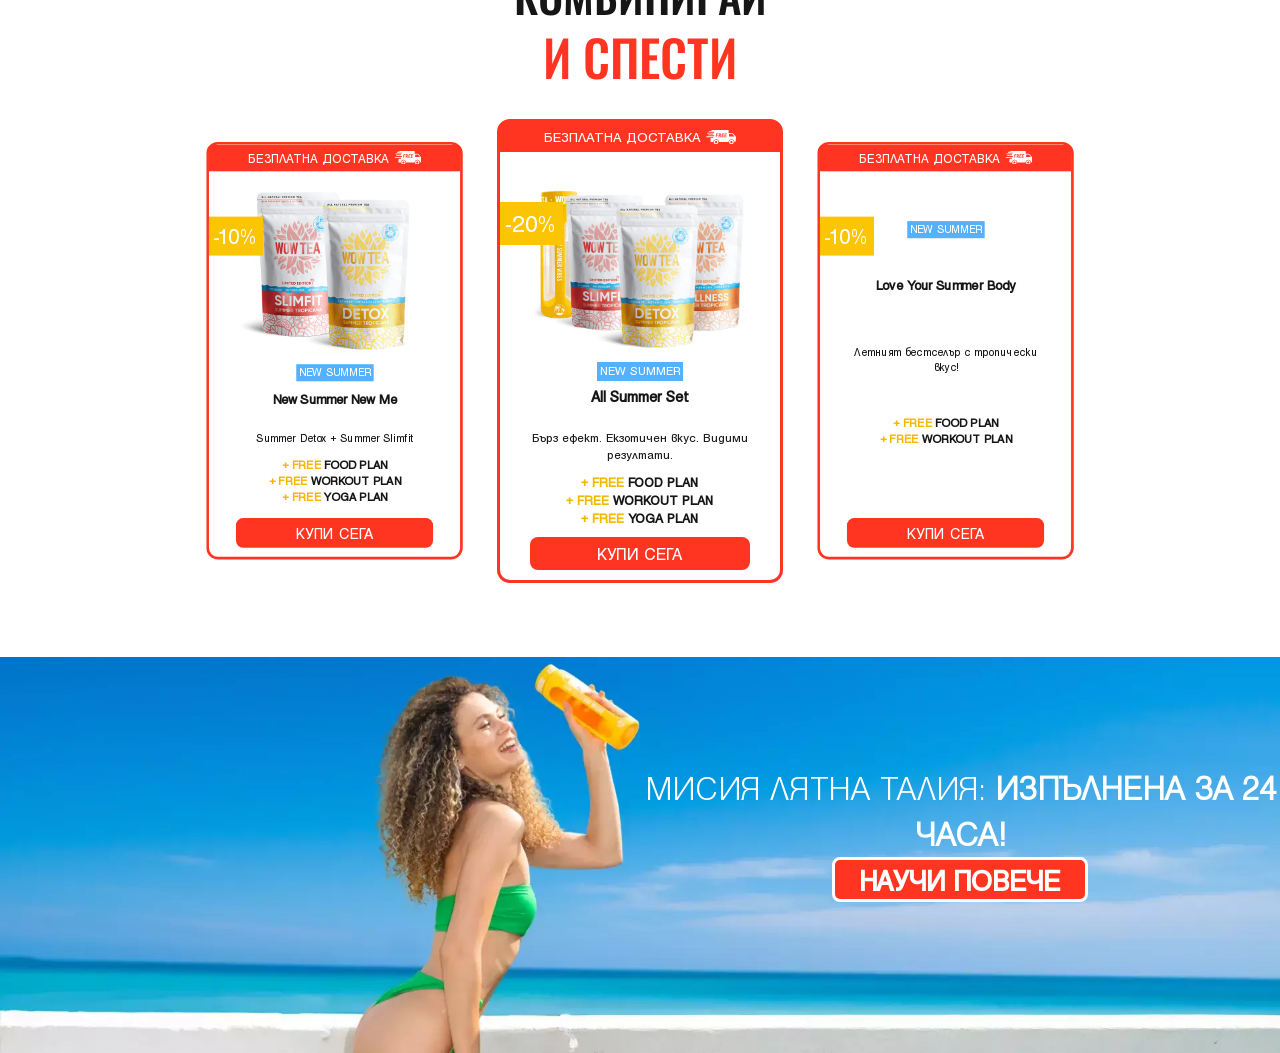
==== commit a1f69cb2: "new paths" ====
--- a/index.html
+++ b/index.html
@@ -14,9 +14,9 @@
         rel="stylesheet">
     <link rel="stylesheet" href="https://cdn.jsdelivr.net/npm/swiper@11/swiper-bundle.min.css" />
 
-    <link rel="stylesheet" href="/css/reset.css">
-    <link rel="stylesheet" href="/css/before-after.css">
-    <link rel="stylesheet" href="/css/style.css">
+    <link rel="stylesheet" href="css/reset.css">
+    <link rel="stylesheet" href="css/before-after.css">
+    <link rel="stylesheet" href="css/style.css">
 
     <title>joh</title>
 
@@ -26,7 +26,7 @@
     <main>
         <section class="hero">
             <div class="hero-content">
-                <img src="/images/wowtea-logo-white.svg" alt="" class="logo">
+                <img src="images/wowtea-logo-white.svg" alt="" class="logo">
                 <h1>
                     <span class="on-desktop"> Тройно </span>
                     <span class="on-desktop"> отслабващо действие </span>
@@ -35,19 +35,19 @@
                 </h1>
                 <p>Усети ефекта за 24 часа! </p>
             </div>
-            <img class="on-mobile" src="/images/slimfit/Index-SLimfit-m.webp" alt="">
-            <img class="on-desktop" src="/images/slimfit/Index-SLimfit-D.webp" alt="">
+            <img class="on-mobile" src="images/slimfit/Index-SLimfit-m.webp" alt="">
+            <img class="on-desktop" src="images/slimfit/Index-SLimfit-D.webp" alt="">
         </section>
 
         <section class="wow-badges">
             <div class="top-badges">
-                <img src="/images/Qudal_2022_bulgaria_wow tea_ver3_eng-01.webp" alt="">
-                <img src="/images/ICF_CERTIFIED_SUPERIOR_2023_wow-tea.svg" alt="">
+                <img src="images/Qudal_2022_bulgaria_wow tea_ver3_eng-01.webp" alt="">
+                <img src="images/ICF_CERTIFIED_SUPERIOR_2023_wow-tea.svg" alt="">
             </div>
             <div class="bottom-badges">
-                <img src="/images/top_rated_company_award-de-2024-cmyk-flat.webp" alt="">
-                <img src="/images/slimfit/top_rated_company_award-de-2024-cmyk-flat-02.png" alt="">
-                <img src="/images/WOWTEA-WEB-LP-trustpilot.svg" alt="">
+                <img src="images/top_rated_company_award-de-2024-cmyk-flat.webp" alt="">
+                <img src="images/slimfit/top_rated_company_award-de-2024-cmyk-flat-02.png" alt="">
+                <img src="images/WOWTEA-WEB-LP-trustpilot.svg" alt="">
             </div>
         </section>
 
@@ -97,35 +97,35 @@
             <div class="slim-right product-description">
                 <ul>
                     <li class="usp">
-                        <img class="ico on-desktop" src="/images/slimfit/Product Icon/icons-slimfit-01.svg" alt="">
-                        <img class="ico on-mobile" src="/images/slimfit/Product Icon/white/icons-slimfit-01.svg" alt="">
+                        <img class="ico on-desktop" src="images/slimfit/Product Icon/icons-slimfit-01.svg" alt="">
+                        <img class="ico on-mobile" src="images/slimfit/Product Icon/white/icons-slimfit-01.svg" alt="">
                         Бърз и натурален детокс <img class="chevron on-mobile"
-                            src="/images/chevron-down-solid-white.png" alt="">
-                        <img class="chevron on-desktop" src="/images/chevron-down-solid-black.png" alt="">
+                            src="images/chevron-down-solid-white.png" alt="">
+                        <img class="chevron on-desktop" src="images/chevron-down-solid-black.png" alt="">
                     </li>
                     <li class="a">Елиминира токсините и усещането за тежест.</li>
                     <li class="usp">
-                        <img class="ico on-desktop" src="/images/slimfit/Product Icon/icons-slimfit-02.svg" alt="">
-                        <img class="ico on-mobile" src="/images/slimfit/Product Icon/white/icons-slimfit-02.svg" alt="">
+                        <img class="ico on-desktop" src="images/slimfit/Product Icon/icons-slimfit-02.svg" alt="">
+                        <img class="ico on-mobile" src="images/slimfit/Product Icon/white/icons-slimfit-02.svg" alt="">
                         Изхвърля задържаната вода <img class="chevron on-mobile"
-                            src="/images/chevron-down-solid-white.png" alt="">
-                        <img class="chevron on-desktop" src="/images/chevron-down-solid-black.png" alt="">
+                            src="images/chevron-down-solid-white.png" alt="">
+                        <img class="chevron on-desktop" src="images/chevron-down-solid-black.png" alt="">
                     </li>
                     <li class="a">Предотвратява задържането на течности.</li>
                     <li class="usp">
-                        <img class="ico on-desktop" src="/images/slimfit/Product Icon/icons-slimfit-03.svg" alt="">
-                        <img class="ico on-mobile" src="/images/slimfit/Product Icon/white/icons-slimfit-03.svg"
+                        <img class="ico on-desktop" src="images/slimfit/Product Icon/icons-slimfit-03.svg" alt="">
+                        <img class="ico on-mobile" src="images/slimfit/Product Icon/white/icons-slimfit-03.svg"
                             alt="">Намалява
-                        подуването <img class="chevron on-mobile" src="/images/chevron-down-solid-white.png" alt="">
-                        <img class="chevron on-desktop" src="/images/chevron-down-solid-black.png" alt="">
+                        подуването <img class="chevron on-mobile" src="images/chevron-down-solid-white.png" alt="">
+                        <img class="chevron on-desktop" src="images/chevron-down-solid-black.png" alt="">
                     </li>
                     <li class="a">Подмладява и алкализира с всяка глътка.</li>
                     <li class="usp">
-                        <img class="ico on-desktop" src="/images/slimfit/Product Icon/icons-slimfit-04.svg" alt="">
-                        <img class="ico on-mobile" src="/images/slimfit/Product Icon/white/icons-slimfit-04.svg"
+                        <img class="ico on-desktop" src="images/slimfit/Product Icon/icons-slimfit-04.svg" alt="">
+                        <img class="ico on-mobile" src="images/slimfit/Product Icon/white/icons-slimfit-04.svg"
                             alt="">Подсилва метаболизма <img class="chevron on-mobile"
-                            src="/images/chevron-down-solid-white.png" alt="">
-                        <img class="chevron on-desktop" src="/images/chevron-down-solid-black.png" alt="">
+                            src="images/chevron-down-solid-white.png" alt="">
+                        <img class="chevron on-desktop" src="images/chevron-down-solid-black.png" alt="">
                     </li>
                     <li class="a">Стимулира естествената и здравословна загуба на тегло.</li>
                 </ul>
@@ -216,14 +216,14 @@
             <h2 class="title on-mobile">НОВА ФОРМА ДО ДНИ</h2>
             <div class="product-section-col">
                 <div class="product-section-header ">
-                    <img src="/images/slimfit/jorney-women-m.webp" alt="" class="on-mobile">
-                    <img src="/images/slimfit/jorney-women-D.webp" alt="" class="on-desktop">
+                    <img src="images/slimfit/jorney-women-m.webp" alt="" class="on-mobile">
+                    <img src="images/slimfit/jorney-women-D.webp" alt="" class="on-desktop">
                 </div>
                 <div class="product-journey slimfit">
                     <h2 class="title on-desktop">НОВА ФОРМА ДО ДНИ</h2>
                     <div class="journey">
-                        <img class="journey-img on-mobile" src="/images/product-journey-slimfit.webp" alt="">
-                        <img src="/images/slimfit/product-journey-slimfit-D.png" class="on-desktop journey-img">
+                        <img class="journey-img on-mobile" src="images/product-journey-slimfit.webp" alt="">
+                        <img src="images/slimfit/product-journey-slimfit-D.png" class="on-desktop journey-img">
                         <ul>
                             <li><b>ден 1-7</b> Метаболизмът се забързва</li>
                             <li class="second"><b>ден 8-15</b> Талията се освобождава от мазнините</li>
@@ -240,14 +240,14 @@
             <div class="ingredients">
                 <!--  -->
                 <div class="ingredient ">
-                    <img src="/images/Ingredients/Slimfit/Ingredients-yERBA-Mate.webp" alt="">
+                    <img src="images/Ingredients/Slimfit/Ingredients-yERBA-Mate.webp" alt="">
                     <p>Йерба мате</p>
                 </div>
 
                 <div class="ingr-popup">
                     <div class="content">
                         <span class="close">&times;</span>
-                        <img src="/images/Ingredients/Slimfit/Ingredients-yERBA-Mate.webp" alt="">
+                        <img src="images/Ingredients/Slimfit/Ingredients-yERBA-Mate.webp" alt="">
                         <h3>Йерба мате</h3>
                         <p>Осигурява енергия и поддържа апетита умерен. Детоксикира и спомага горенето на мазнини
                         </p>
@@ -255,14 +255,14 @@
                 </div>
                 <!--  -->
                 <div class="ingredient ">
-                    <img src="/images/Ingredients/Slimfit/Ingredients-White-hibiscus.webp" alt="">
+                    <img src="images/Ingredients/Slimfit/Ingredients-White-hibiscus.webp" alt="">
                     <p>Бял хибискус</p>
                 </div>
 
                 <div class="ingr-popup">
                     <div class="content">
                         <span class="close">&times;</span>
-                        <img src="/images/Ingredients/Slimfit/Ingredients-White-hibiscus.webp" alt="">
+                        <img src="images/Ingredients/Slimfit/Ingredients-White-hibiscus.webp" alt="">
                         <h3>Бял хибискус</h3>
                         <p>Помага за изчистването на задържаните течности. Неутрализира радикалите. Стимулира
                             отслабването.
@@ -271,14 +271,14 @@
                 </div>
                 <!--  -->
                 <div class="ingredient">
-                    <img src="/images/Ingredients/Slimfit/Ingredients-green-tea.webp" alt="">
+                    <img src="images/Ingredients/Slimfit/Ingredients-green-tea.webp" alt="">
                     <p>Зелен чай</p>
                 </div>
 
                 <div class="ingr-popup">
                     <div class="content">
                         <span class="close">&times;</span>
-                        <img src="/images/Ingredients/Slimfit/Ingredients-green-tea.webp" alt="">
+                        <img src="images/Ingredients/Slimfit/Ingredients-green-tea.webp" alt="">
                         <h3>Зелен чай</h3>
                         <p>Ускорява метаболизма и зарежда с антиоксиданти. Регулира апетита. Детоксикира.</p>
                     </div>
@@ -286,28 +286,28 @@
                 <!--  -->
 
                 <div class="ingredient">
-                    <img src="/images/Ingredients/Slimfit/Ingredients-papaya.webp" alt="">
+                    <img src="images/Ingredients/Slimfit/Ingredients-papaya.webp" alt="">
                     <p>Папая</p>
                 </div>
 
                 <div class="ingr-popup">
                     <div class="content">
                         <span class="close">&times;</span>
-                        <img src="/images/Ingredients/Slimfit/Ingredients-papaya.webp" alt="">
+                        <img src="images/Ingredients/Slimfit/Ingredients-papaya.webp" alt="">
                         <h3>Папая</h3>
                         <p>Успокоява храносмилането и намалява подуването. Ускорява обмяната на веществата.</p>
                     </div>
                 </div>
                 <!--  -->
                 <div class="ingredient ">
-                    <img src="/images/Ingredients/Slimfit/Ingredients-white-birch.webp" alt="">
+                    <img src="images/Ingredients/Slimfit/Ingredients-white-birch.webp" alt="">
                     <p>Бяла бреза</p>
                 </div>
 
                 <div class="ingr-popup">
                     <div class="content">
                         <span class="close">&times;</span>
-                        <img src="/images/Ingredients/Slimfit/Ingredients-white-birch.webp" alt="">
+                        <img src="images/Ingredients/Slimfit/Ingredients-white-birch.webp" alt="">
                         <h3>Бяла бреза</h3>
                         <p>Извежда задържаната вода и токсини от организма. Има противовъзпалително и пречистващо
                             действие, което подпомага кожата.</p>
@@ -316,14 +316,14 @@
 
                 <!--  -->
                 <div class="ingredient">
-                    <img src="/images/Ingredients/Slimfit/Ingredients-coconut.webp" alt="">
+                    <img src="images/Ingredients/Slimfit/Ingredients-coconut.webp" alt="">
                     <p>Кокос</p>
                 </div>
 
                 <div class="ingr-popup">
                     <div class="content">
                         <span class="close">&times;</span>
-                        <img src="/images/Ingredients/Slimfit/Ingredients-coconut.webp" alt="">
+                        <img src="images/Ingredients/Slimfit/Ingredients-coconut.webp" alt="">
                         <h3>Кокос</h3>
                         <p> Хидратира тялото и подпомага изхвърлянето на токсини. Подобрява храносмилането и има
                             антибактериално действие. Източник на здравословни мазнини.</p>
@@ -332,14 +332,14 @@
                 <!--  -->
 
                 <div class="ingredient ">
-                    <img src="/images/Ingredients/Slimfit/Ingredients-Galium-verum.webp" alt="">
+                    <img src="images/Ingredients/Slimfit/Ingredients-Galium-verum.webp" alt="">
                     <p>Еньовче</p>
                 </div>
 
                 <div class="ingr-popup">
                     <div class="content">
                         <span class="close">&times;</span>
-                        <img src="/images/Ingredients/Slimfit/Ingredients-Galium-verum.webp" alt="">
+                        <img src="images/Ingredients/Slimfit/Ingredients-Galium-verum.webp" alt="">
                         <h3>Еньовче</h3>
                         <p>Стимулира лимфната система и естествената детоксикация. Подпомага изчистването на
                             задържаната вода и успокоява възпаленията.</p>
@@ -347,28 +347,28 @@
                 </div>
                 <!--  -->
                 <div class="ingredient ">
-                    <img src="/images/Ingredients/Slimfit/Ingredients-dandelion.webp" alt="">
+                    <img src="images/Ingredients/Slimfit/Ingredients-dandelion.webp" alt="">
                     <p>Глухарче</p>
                 </div>
 
                 <div class="ingr-popup">
                     <div class="content">
                         <span class="close">&times;</span>
-                        <img src="/images/Ingredients/Slimfit/Ingredients-dandelion.webp" alt="">
+                        <img src="images/Ingredients/Slimfit/Ingredients-dandelion.webp" alt="">
                         <h3>Глухарче</h3>
                         <p>Ускорява разграждането на мазнините. Подхранва клетките и допринася за сияйна кожа.</p>
                     </div>
                 </div>
                 <!--  -->
                 <div class="ingredient ">
-                    <img src="/images/Ingredients/Slimfit/Ingredients-mango.webp" alt="">
+                    <img src="images/Ingredients/Slimfit/Ingredients-mango.webp" alt="">
                     <p>Манго</p>
                 </div>
 
                 <div class="ingr-popup">
                     <div class="content">
                         <span class="close">&times;</span>
-                        <img src="/images/Ingredients/Slimfit/Ingredients-mango.webp" alt="">
+                        <img src="images/Ingredients/Slimfit/Ingredients-mango.webp" alt="">
                         <h3>Манго</h3>
                         <p> Богат на витамини и антиоксиданти. Подпомага храносмилането и има лек диуретичен ефект.
                             Освежава и подсилва имунната система.</p>
@@ -377,14 +377,14 @@
                 <!--  -->
 
                 <div class="ingredient">
-                    <img src="/images/Ingredients/Slimfit/Ingredients-Ginger.webp" alt="">
+                    <img src="images/Ingredients/Slimfit/Ingredients-Ginger.webp" alt="">
                     <p>Джинджифил</p>
                 </div>
 
                 <div class="ingr-popup">
                     <div class="content">
                         <span class="close">&times;</span>
-                        <img src="/images/Ingredients/Slimfit/Ingredients-Ginger.webp" alt="">
+                        <img src="images/Ingredients/Slimfit/Ingredients-Ginger.webp" alt="">
                         <h3>Джинджифил</h3>
                         <p>Осигурява енергия и поддържа апетита умерен. Детоксикира и спомага горенето на мазнини.
                         </p>
@@ -393,14 +393,14 @@
                 <!--  -->
 
                 <div class="ingredient">
-                    <img src="/images/Ingredients/Slimfit/Ingredients-Pineaple.webp" alt="">
+                    <img src="images/Ingredients/Slimfit/Ingredients-Pineaple.webp" alt="">
                     <p>Ананас</p>
                 </div>
 
                 <div class="ingr-popup">
                     <div class="content">
                         <span class="close">&times;</span>
-                        <img src="/images/Ingredients/Slimfit/Ingredients-Pineaple.webp" alt="">
+                        <img src="images/Ingredients/Slimfit/Ingredients-Pineaple.webp" alt="">
                         <h3>Ананас</h3>
                         <p>Съдържа бромелаин – ензим, който подпомага разграждането на мазнини и белтъчини.
                             Подобрява храносмилането и подпомага отслабването.</p>
@@ -408,14 +408,14 @@
                 </div>
                 <!--  -->
                 <div class="ingredient ">
-                    <img src="/images/Ingredients/Slimfit/Ingredients-Cinnamon.webp" alt="">
+                    <img src="images/Ingredients/Slimfit/Ingredients-Cinnamon.webp" alt="">
                     <p>Канела</p>
                 </div>
 
                 <div class="ingr-popup">
                     <div class="content">
                         <span class="close">&times;</span>
-                        <img src="/images/Ingredients/Slimfit/Ingredients-Cinnamon.webp" alt="">
+                        <img src="images/Ingredients/Slimfit/Ingredients-Cinnamon.webp" alt="">
                         <h3>Канела</h3>
                         <p>Спомага да разграждаш и елиминираш мазнините в коремната област, стимулира горенето на
                             мазнини.
@@ -447,10 +447,10 @@
 
         <div class="all-natural-badges">
             <div class="container">
-                <img src="/images/slimfit/all-natural.svg" alt="">
-                <img src="/images/slimfit/hot-cold.svg" alt="">
-                <img src="/images/slimfit/made-in-eu.svg" alt="">
-                <img src="/images/slimfit/premium-quality.svg" alt="">
+                <img src="images/slimfit/all-natural.svg" alt="">
+                <img src="images/slimfit/hot-cold.svg" alt="">
+                <img src="images/slimfit/made-in-eu.svg" alt="">
+                <img src="images/slimfit/premium-quality.svg" alt="">
             </div>
         </div>
 
@@ -479,11 +479,11 @@
                     <div class="before-after__slider-item swiper-slide">
                         <div class="before-after-container">
                             <div class="before-image">
-                                <img src="/images/Before-after/tropicana-edition-result-detox-After-3.webp" alt="After"
+                                <img src="images/Before-after/tropicana-edition-result-detox-After-3.webp" alt="After"
                                     class="ks-image">
                             </div>
                             <div class="after-image">
-                                <img src="/images/Before-after/tropicana-edition-result-detox-Before-3.webp"
+                                <img src="images/Before-after/tropicana-edition-result-detox-Before-3.webp"
                                     alt="Before" class="ks-image">
                             </div>
 
@@ -501,7 +501,7 @@
                             <p>"Още на втория ден подуването ми изчезна!! Пия го с лед и праченца ананас, които му
                                 добавям за инста визия :D влюбена съм във вкуса." <br> <b>– Нели 29 г.
                                 </b></p>
-                            <img src="/images/WOWTEA-WEB-LP-stars.svg" alt="">
+                            <img src="images/WOWTEA-WEB-LP-stars.svg" alt="">
                             <span>Verified customer</span>
                         </div>
                     </div>
@@ -509,11 +509,11 @@
                     <div class="before-after__slider-item swiper-slide">
                         <div class="before-after-container">
                             <div class="before-image">
-                                <img src="/images/Before-after/tropicana-edition-result-detox-After-2.webp" alt="After"
+                                <img src="images/Before-after/tropicana-edition-result-detox-After-2.webp" alt="After"
                                     class="ks-image">
                             </div>
                             <div class="after-image">
-                                <img src="/images/Before-after/tropicana-edition-result-detox-Before-2.webp"
+                                <img src="images/Before-after/tropicana-edition-result-detox-Before-2.webp"
                                     alt="Before" class="ks-image">
                             </div>
 
@@ -531,18 +531,18 @@
                             <p>„Това ми е летният ритуал! Усещам, че метаболизма ми се активира и нямам онова желание
                                 постоянно да ям нещо.“ <br> <b>- Силвия, 28 г.
                                 </b></p>
-                            <img src="/images/WOWTEA-WEB-LP-stars.svg" alt="">
+                            <img src="images/WOWTEA-WEB-LP-stars.svg" alt="">
                             <span>Verified customer</span>
                         </div>
                     </div>
                     <div class="before-after__slider-item swiper-slide">
                         <div class="before-after-container">
                             <div class="before-image">
-                                <img src="/images/Before-after/tropicana-edition-result-detox-After-1.webp" alt="After"
+                                <img src="images/Before-after/tropicana-edition-result-detox-After-1.webp" alt="After"
                                     class="ks-image">
                             </div>
                             <div class="after-image">
-                                <img src="/images/Before-after/tropicana-edition-result-detox-Before-1.webp"
+                                <img src="images/Before-after/tropicana-edition-result-detox-Before-1.webp"
                                     alt="Before" class="ks-image">
                             </div>
 
@@ -561,7 +561,7 @@
                                 <b>- Симона, 33 г.
                                 </b>
                             </p>
-                            <img src="/images/WOWTEA-WEB-LP-stars.svg" alt="">
+                            <img src="images/WOWTEA-WEB-LP-stars.svg" alt="">
                             <span>Verified customer</span>
                         </div>
                     </div>
@@ -580,10 +580,10 @@
                         <div class="offer">
                             <span class="discount">-10%</span>
                             <p class="free-delivery">Безплатна доставка <img
-                                    src="/images/free-delivery_Free-delivery.svg" alt=""></p>
+                                    src="images/free-delivery_Free-delivery.svg" alt=""></p>
 
                             <img class="thumb"
-                                src="/images/slimfit/WOWTEA-web-PP-Summer-editions-Slimfit-Upsale-slimfit-detox-1.png"
+                                src="images/slimfit/WOWTEA-web-PP-Summer-editions-Slimfit-Upsale-slimfit-detox-1.png"
                                 alt="">
                             <span class="best-seller blue">New Summer</span>
                             <p class="name">New Summer New Me </p>
@@ -605,9 +605,9 @@
                         <div class="offer">
                             <span class="discount">-20%</span>
                             <p class="free-delivery">Безплатна доставка <img
-                                    src="/images/free-delivery_Free-delivery.svg" alt=""></p>
-
-                            <img class="thumb" src="/images/slimfit/WOWTEA-web-Shop-Summer-editions-all-summer-set.png"
+                                    src="images/free-delivery_Free-delivery.svg" alt=""></p>
+
+                            <img class="thumb" src="images/slimfit/WOWTEA-web-Shop-Summer-editions-all-summer-set.png"
                                 alt="">
                             <span class="best-seller blue">New Summer</span>
                             <p class="name">All Summer Set</p>
@@ -627,7 +627,7 @@
                         <div class="offer">
                             <span class="discount">-10%</span>
                             <p class="free-delivery">Безплатна доставка <img
-                                    src="/images/free-delivery_Free-delivery.svg" alt=""></p>
+                                    src="images/free-delivery_Free-delivery.svg" alt=""></p>
 
                             <img class="thumb"
                                 src="https://wowtea.eu/wp-content/uploads/2024/05/WOWTEA-web-PP-Summer-editions-Slimfit-Upsale-slimfit-detox-bottle.png"
@@ -652,8 +652,8 @@
         </section>
 
         <section class="last-cta-banner">
-            <img class="on-mobile" src="/images/CTA-m.webp" alt="">
-            <img class="on-desktop" src="/images/D/CTA-D.webp" alt="">
+            <img class="on-mobile" src="images/CTA-m.webp" alt="">
+            <img class="on-desktop" src="images/D/CTA-D.webp" alt="">
             <div>
                 <h2>МИСИЯ ЛЯТНА ТАЛИЯ: <b>ИЗПЪЛНЕНА ЗА 24 ЧАСА!</b></h2> 
                 <a href="https://wowtea.eu/product/summer-tropicana-slimfit-tea/" class="cta cta-red">научи повече</a>
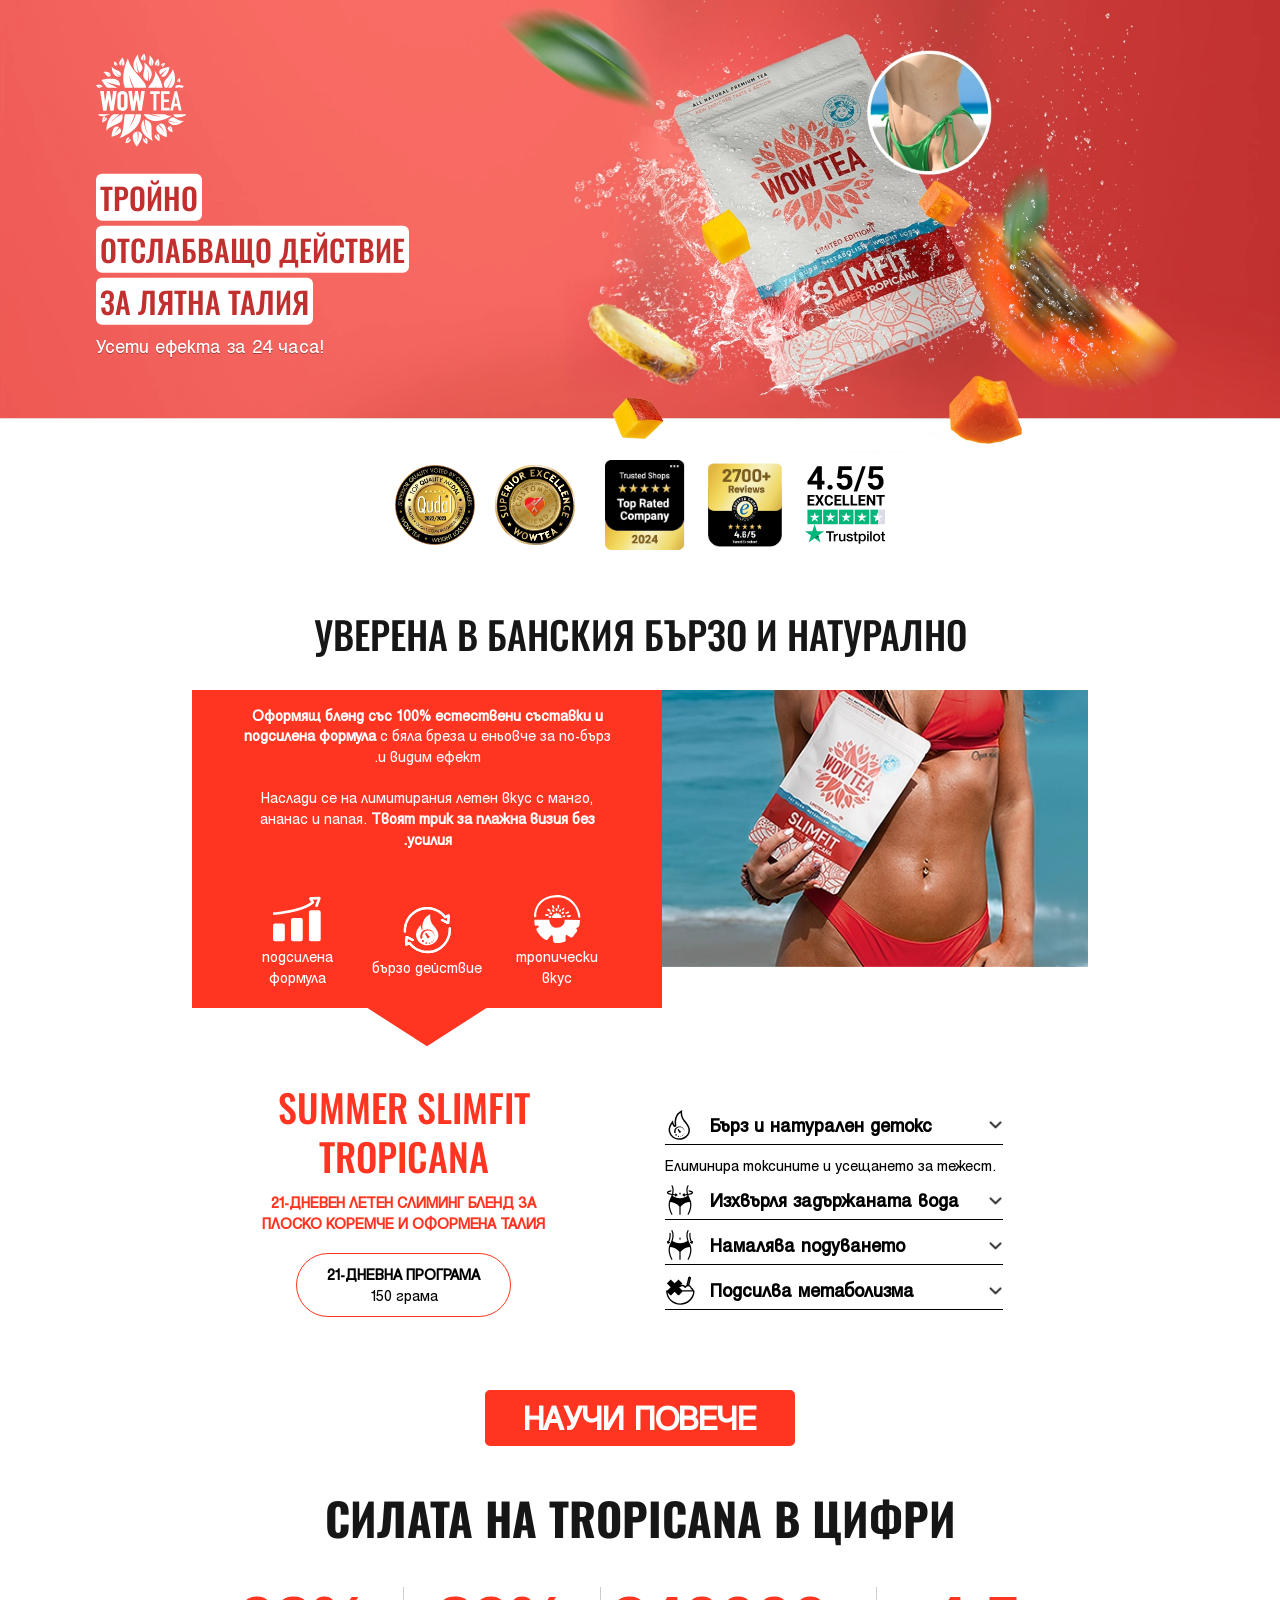
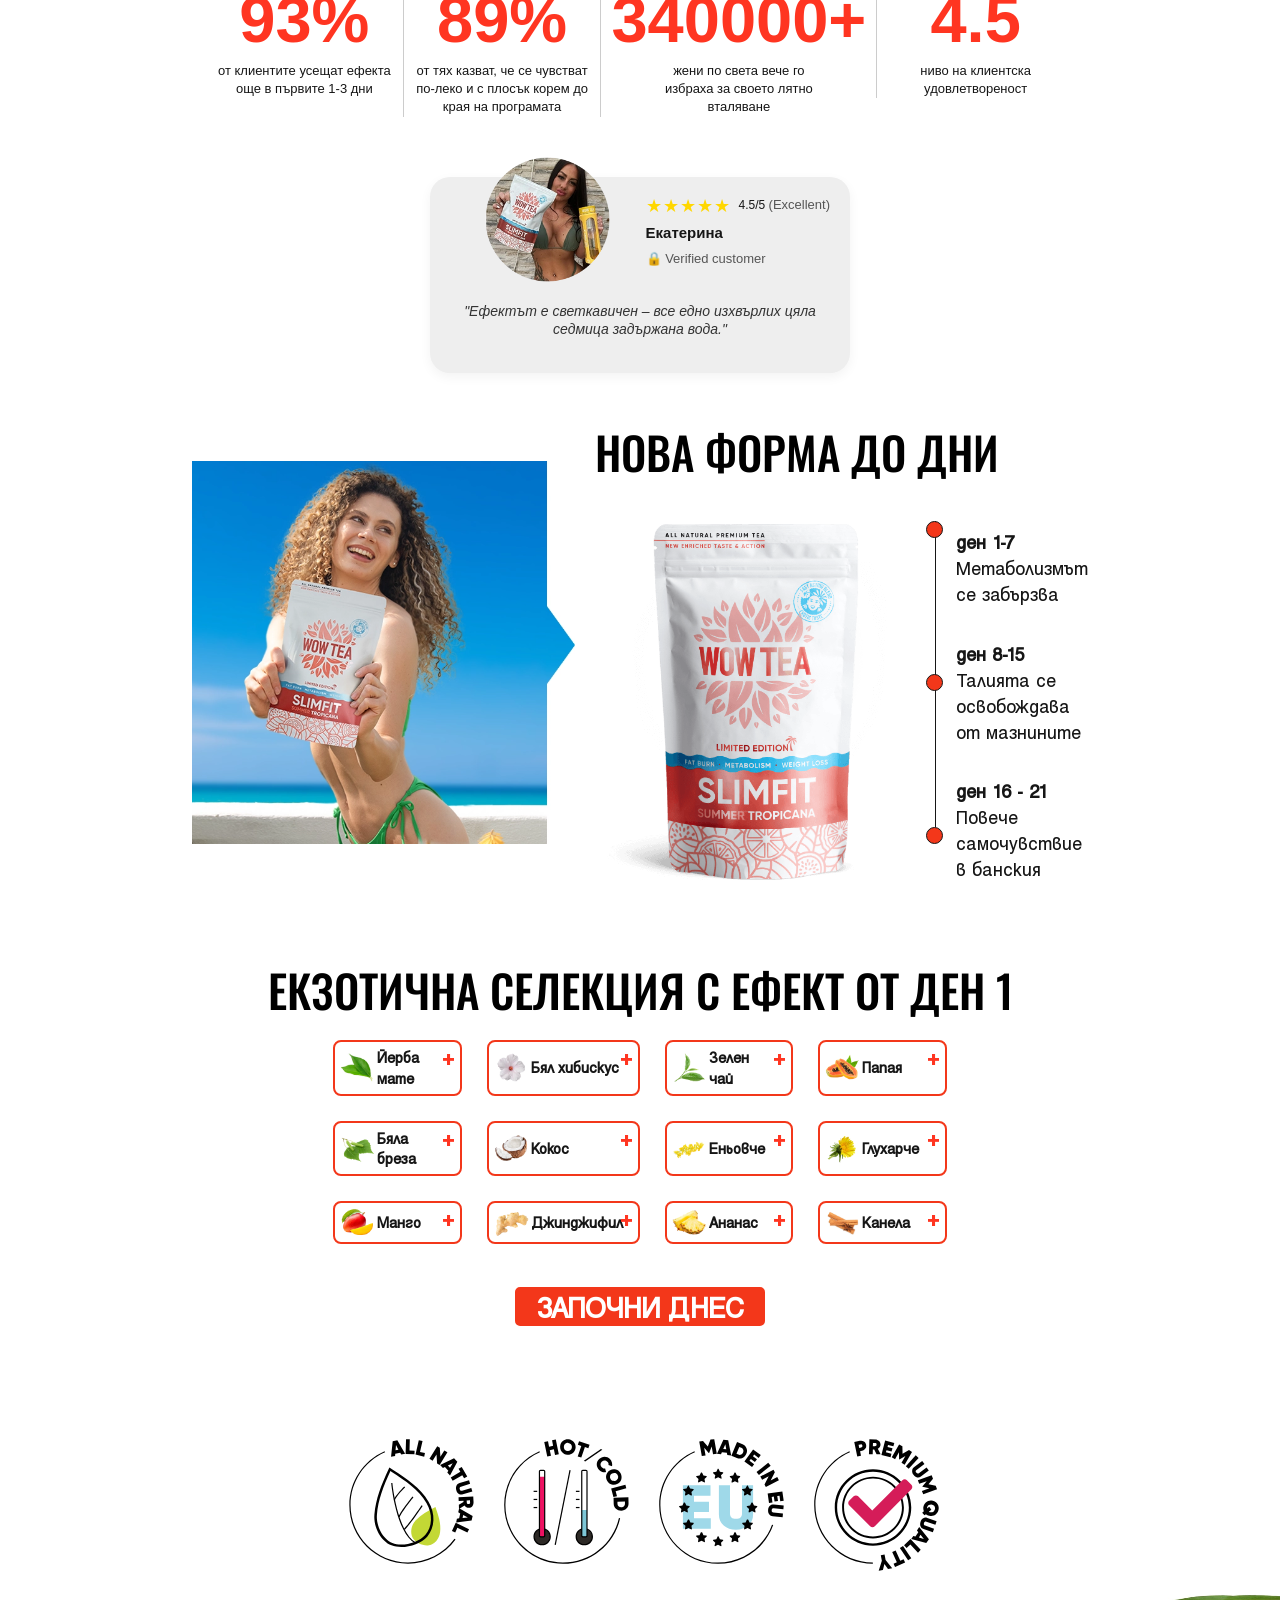
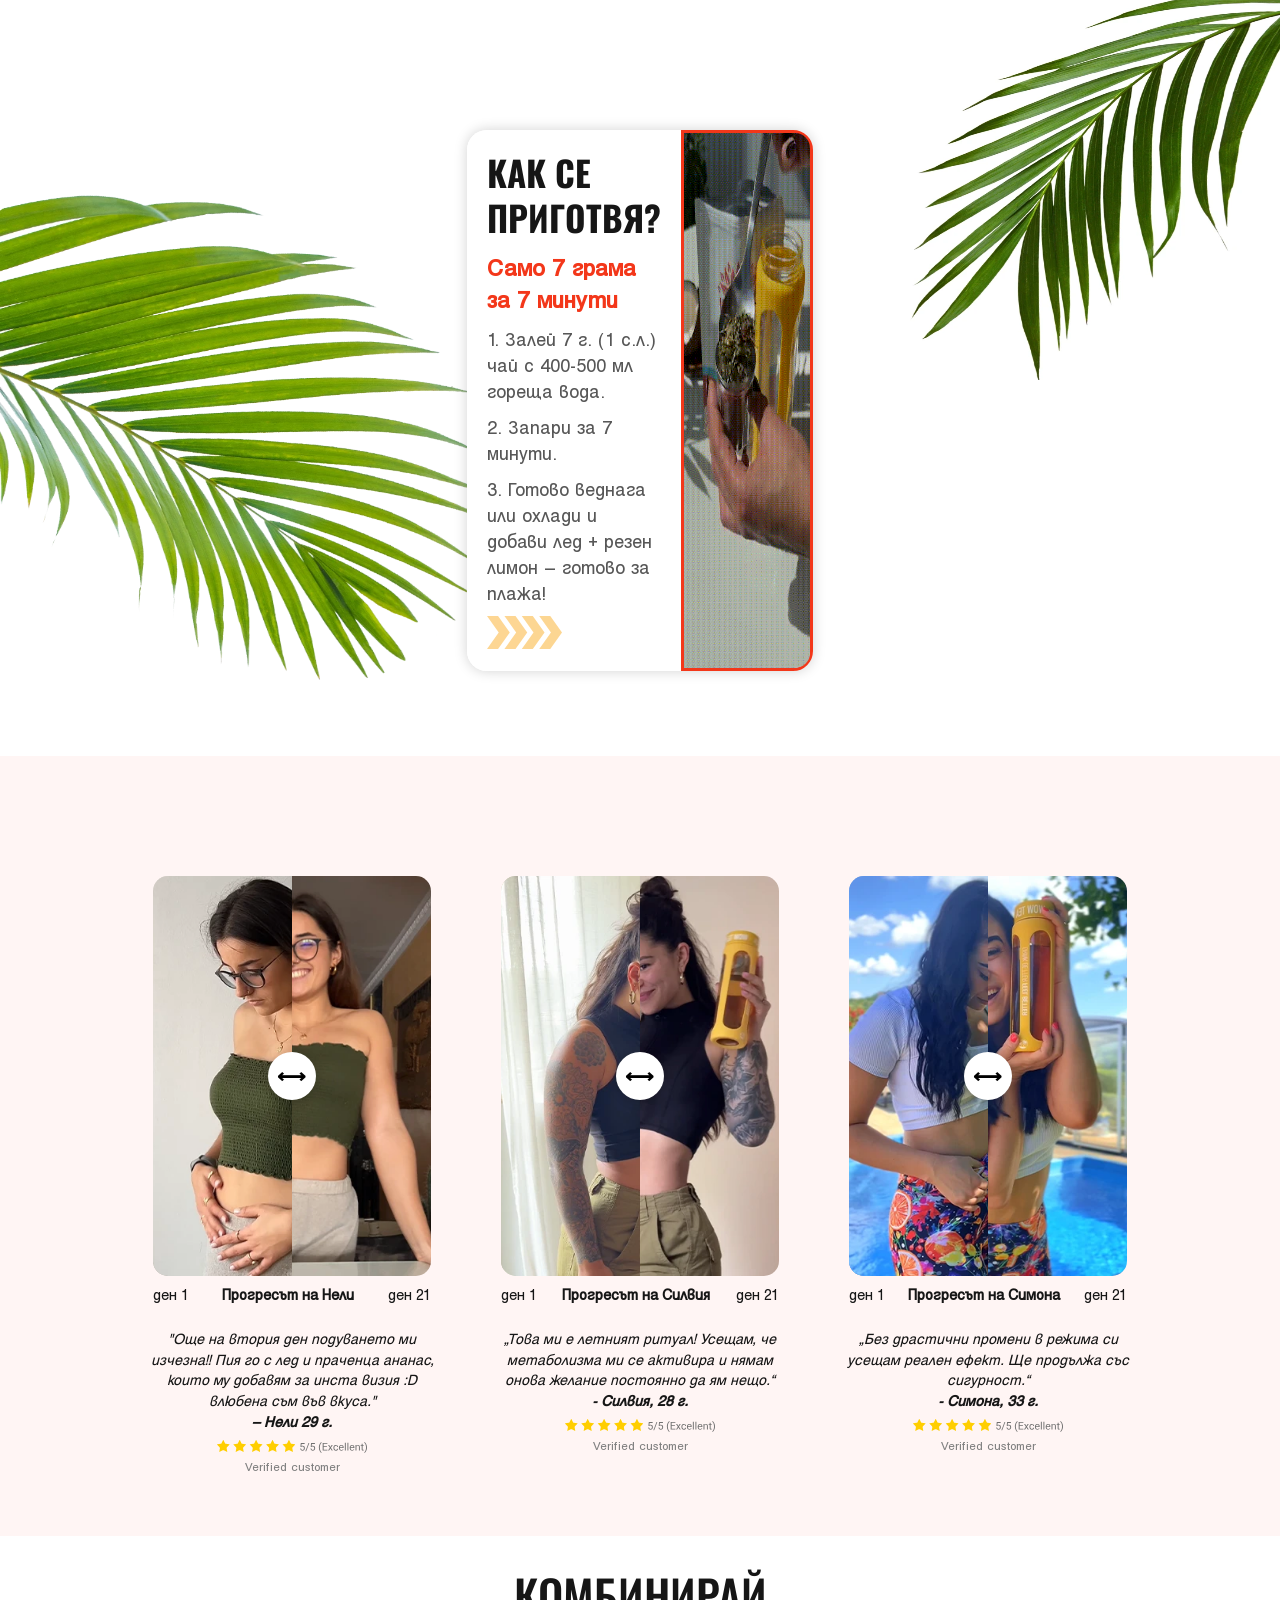
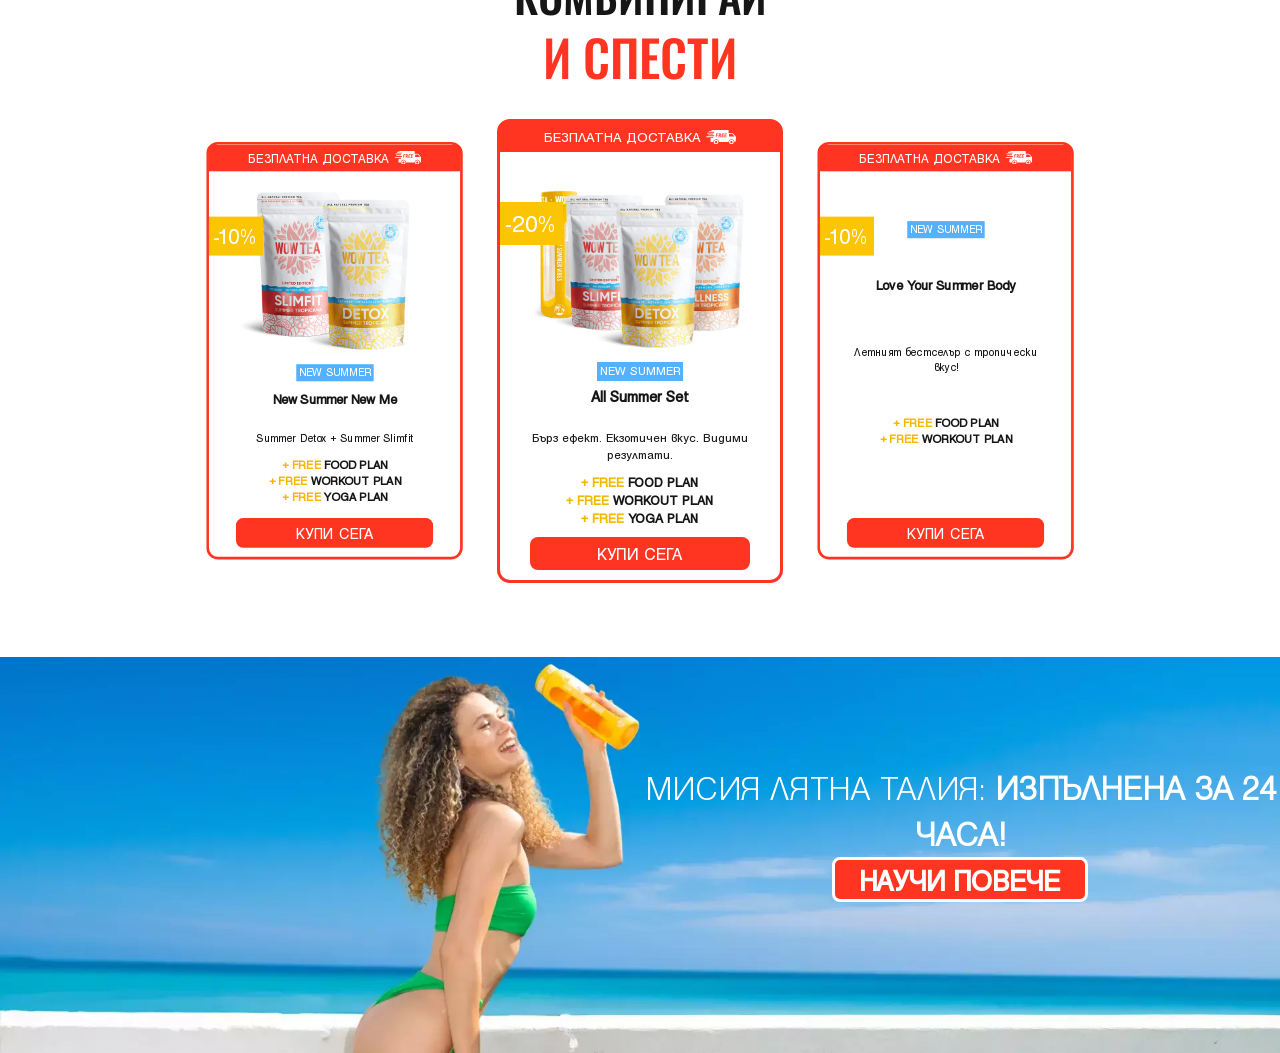
==== commit e9fd514d: "new paths js" ====
--- a/index.html
+++ b/index.html
@@ -666,9 +666,9 @@
 
     <!-- Swiper JS -->
     <script src="https://cdn.jsdelivr.net/npm/swiper@11/swiper-bundle.min.js"></script>
-    <script src="/js/main.js"></script>
-    <script src="/js/swipers.js"></script>
-    <script src="/js/ba_slider.js"></script>
+    <script src="js/main.js"></script>
+    <script src="js/swipers.js"></script>
+    <script src="js/ba_slider.js"></script>
 </body>
 
 </html>
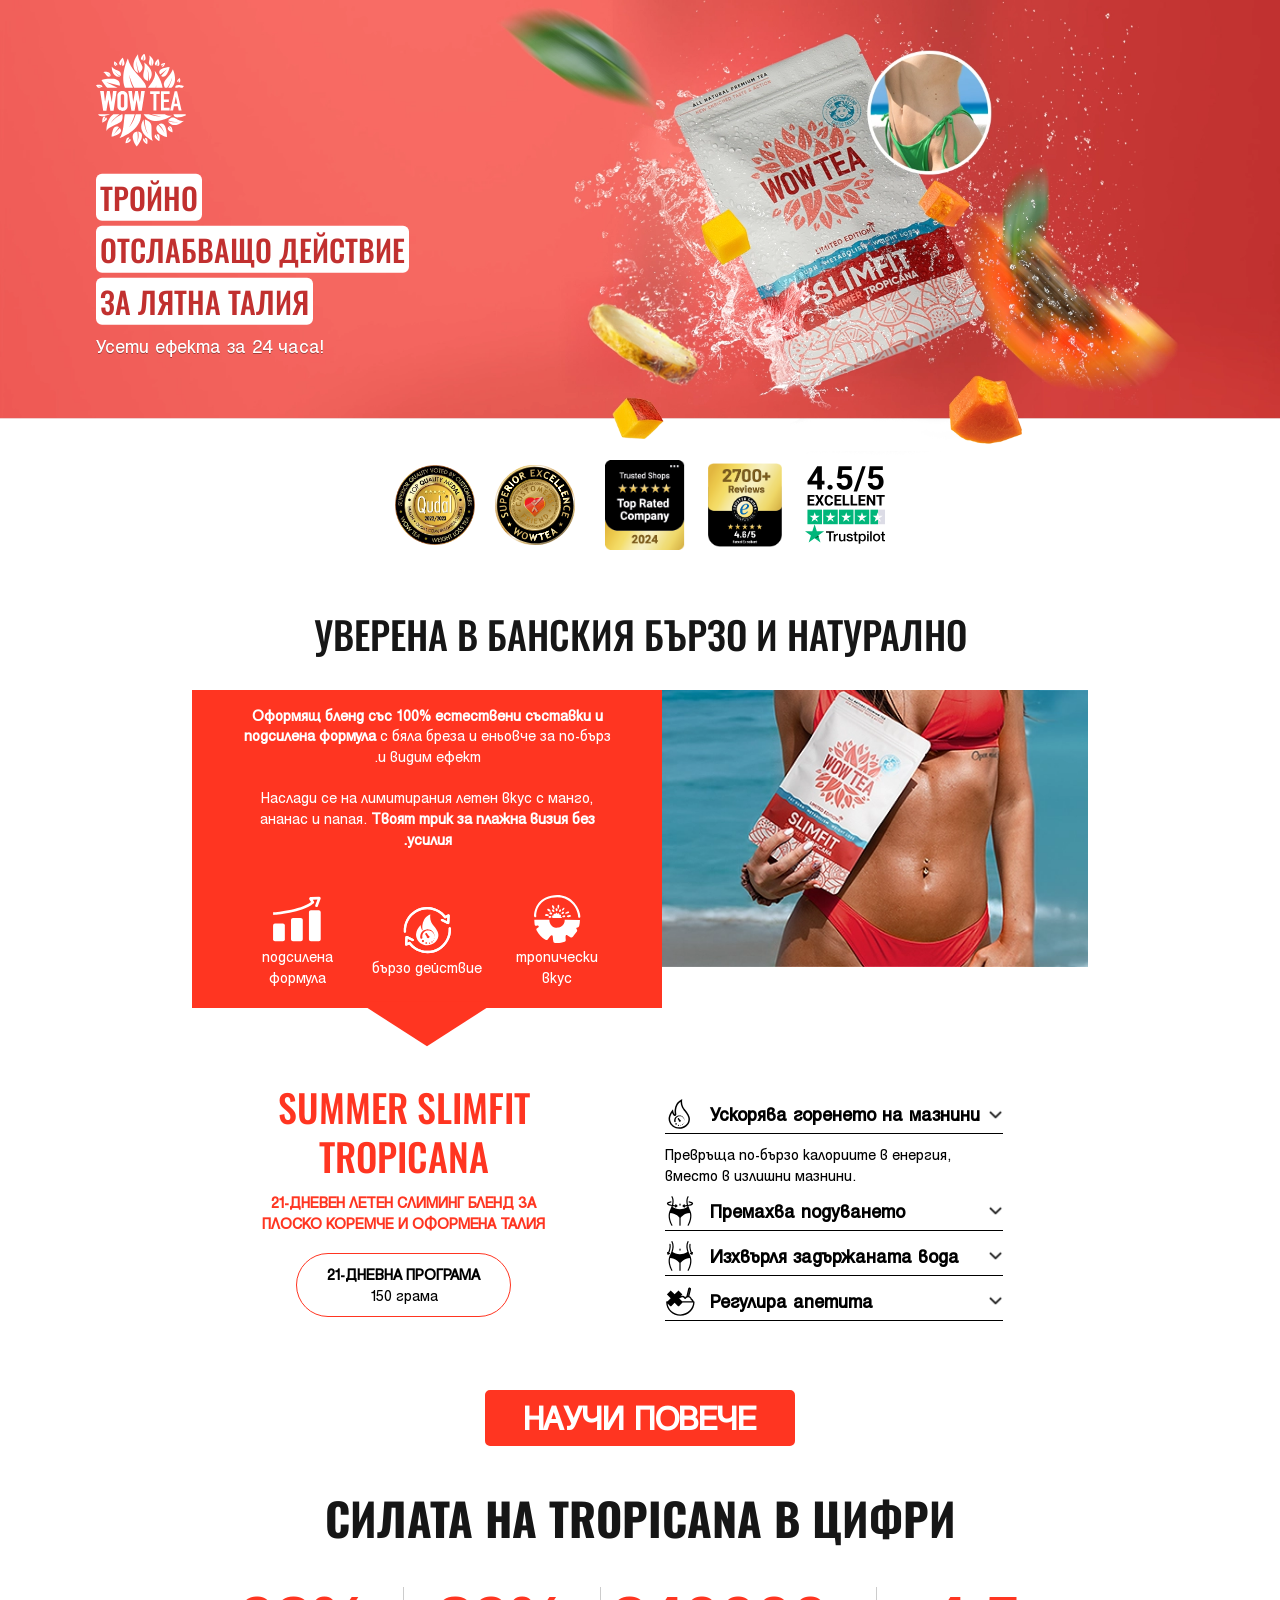
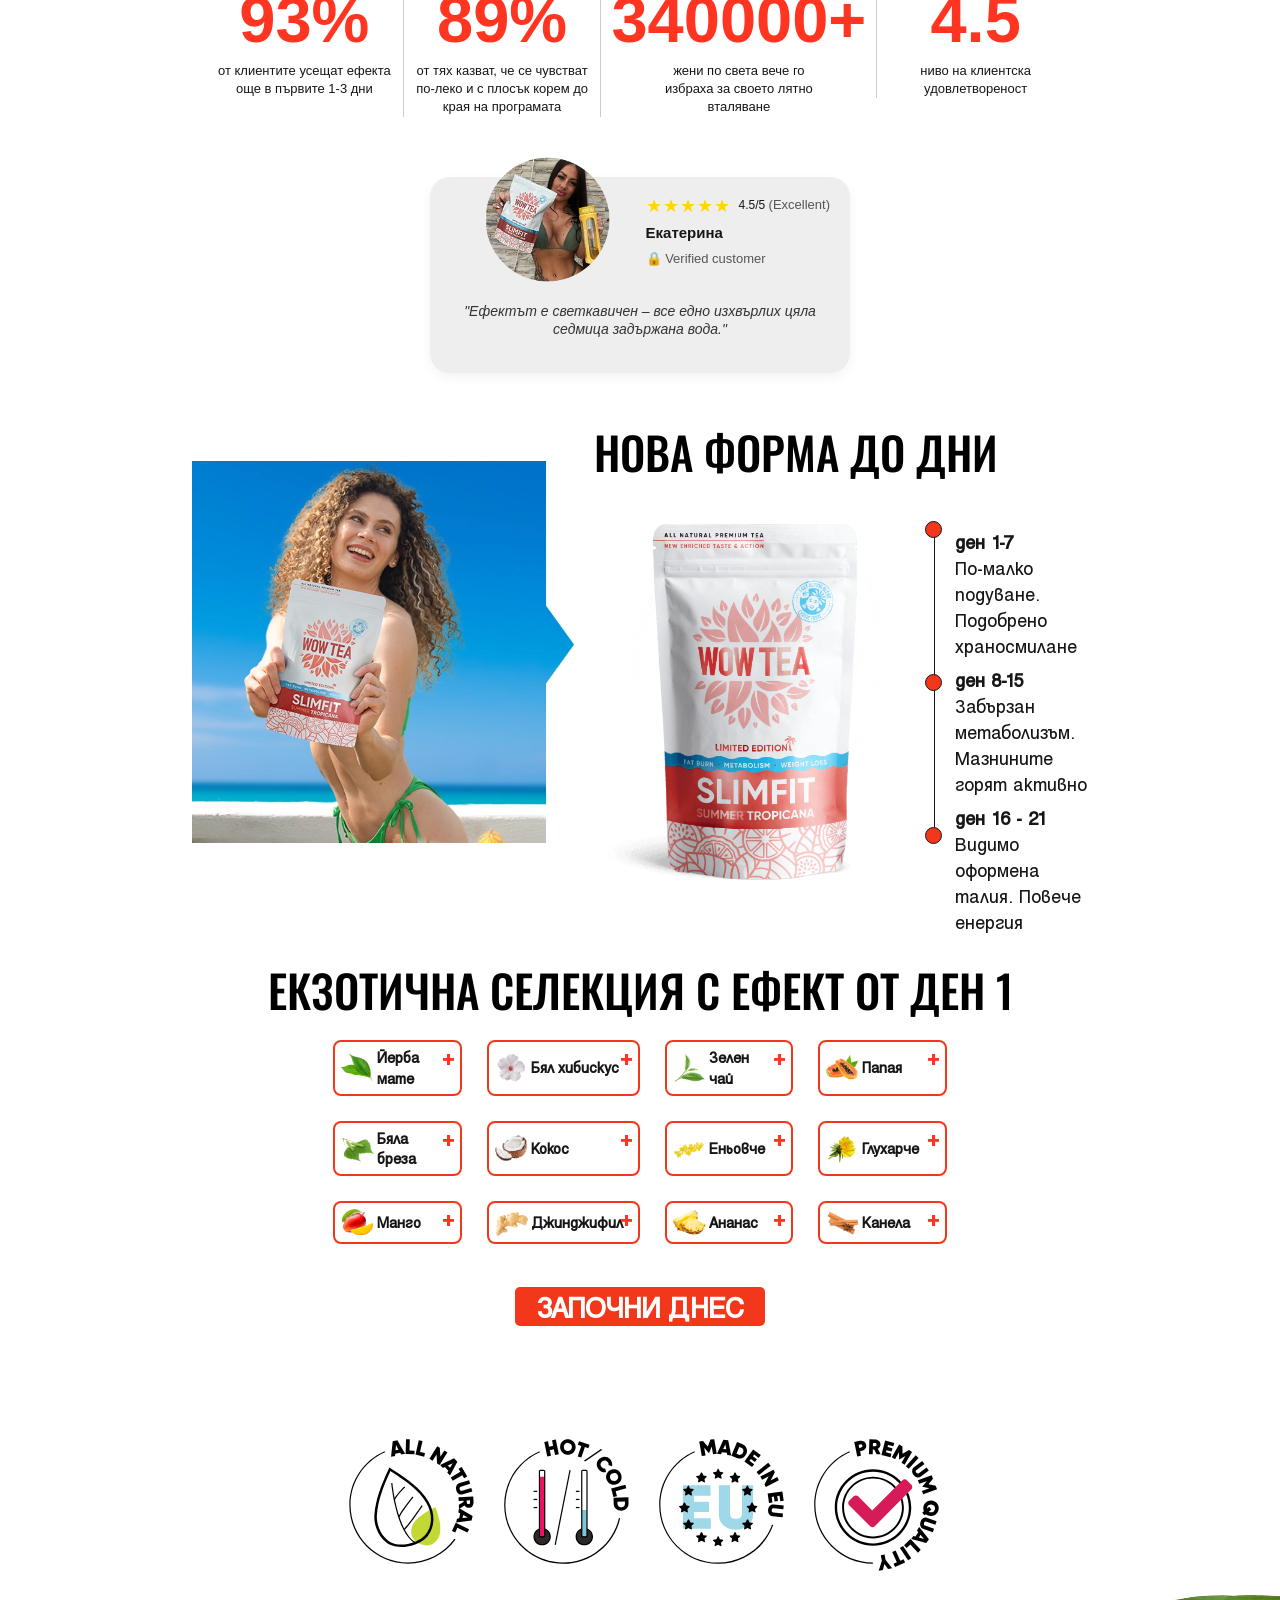
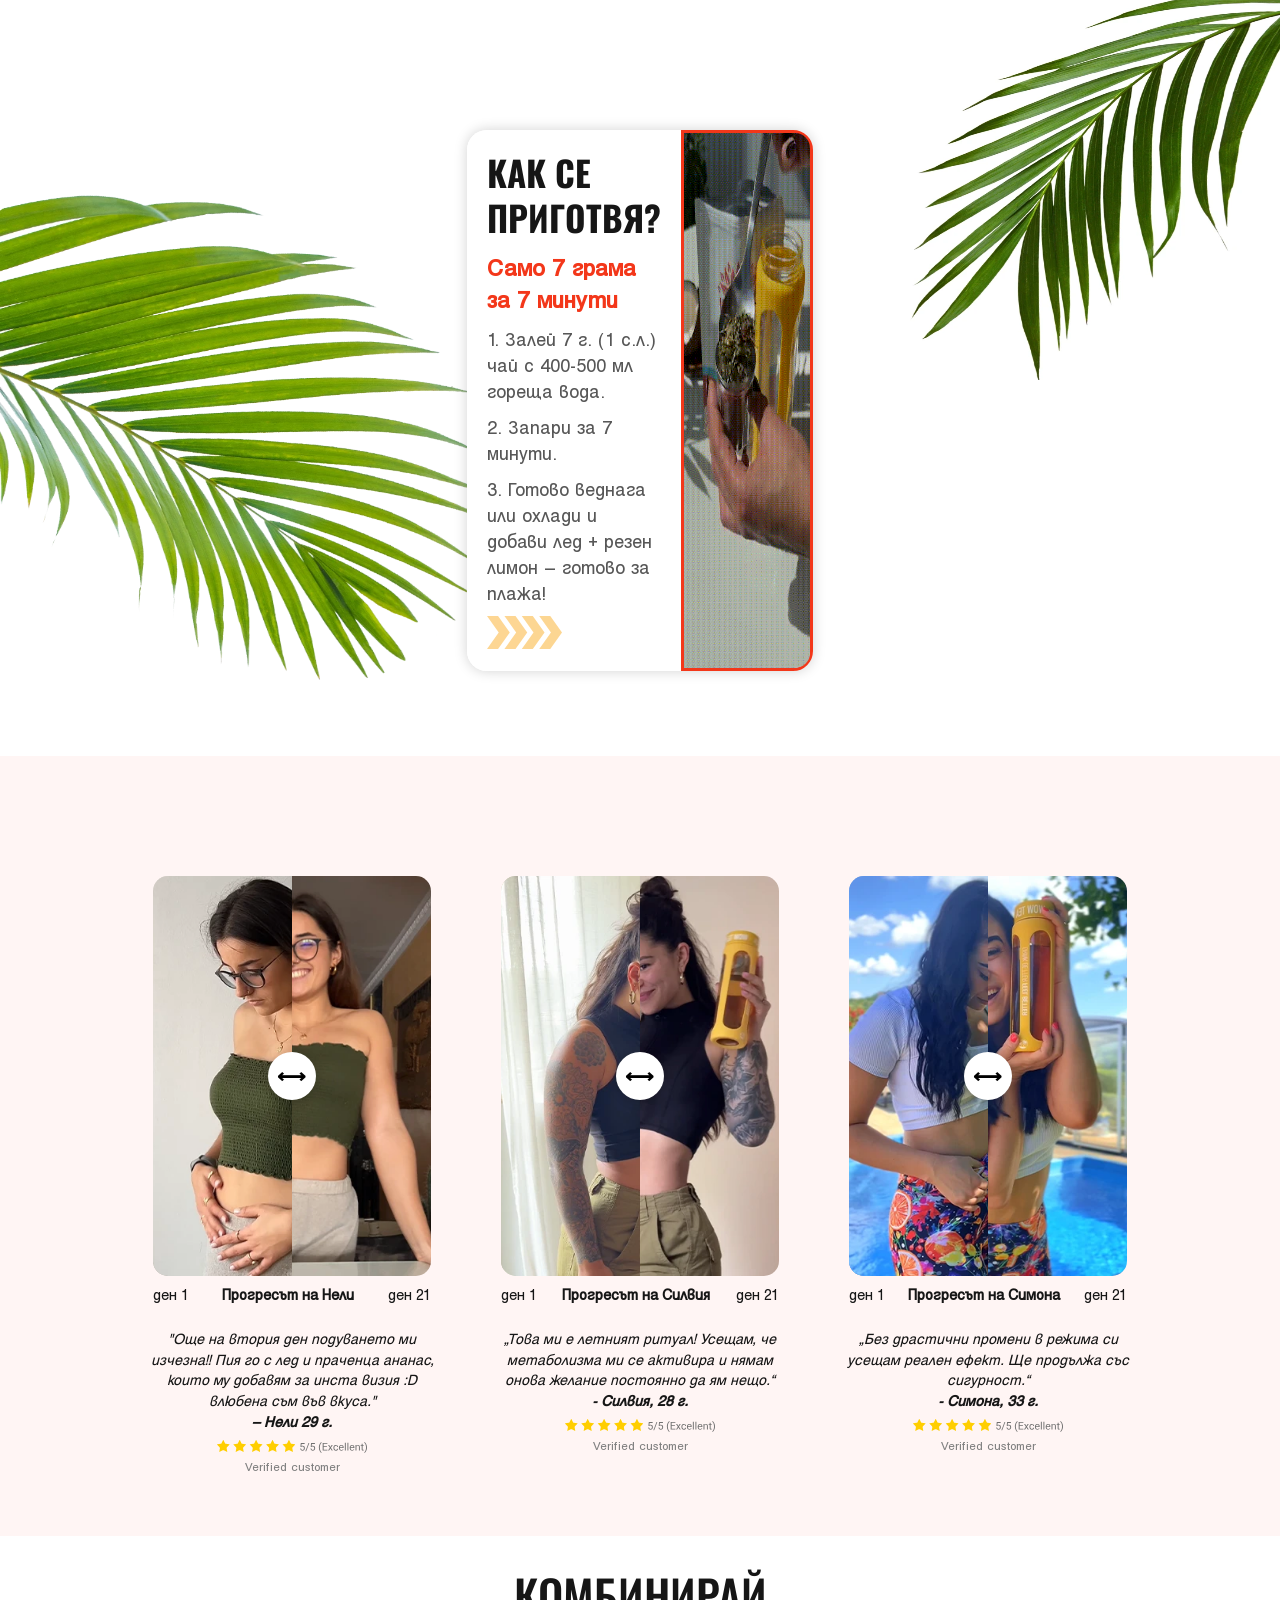
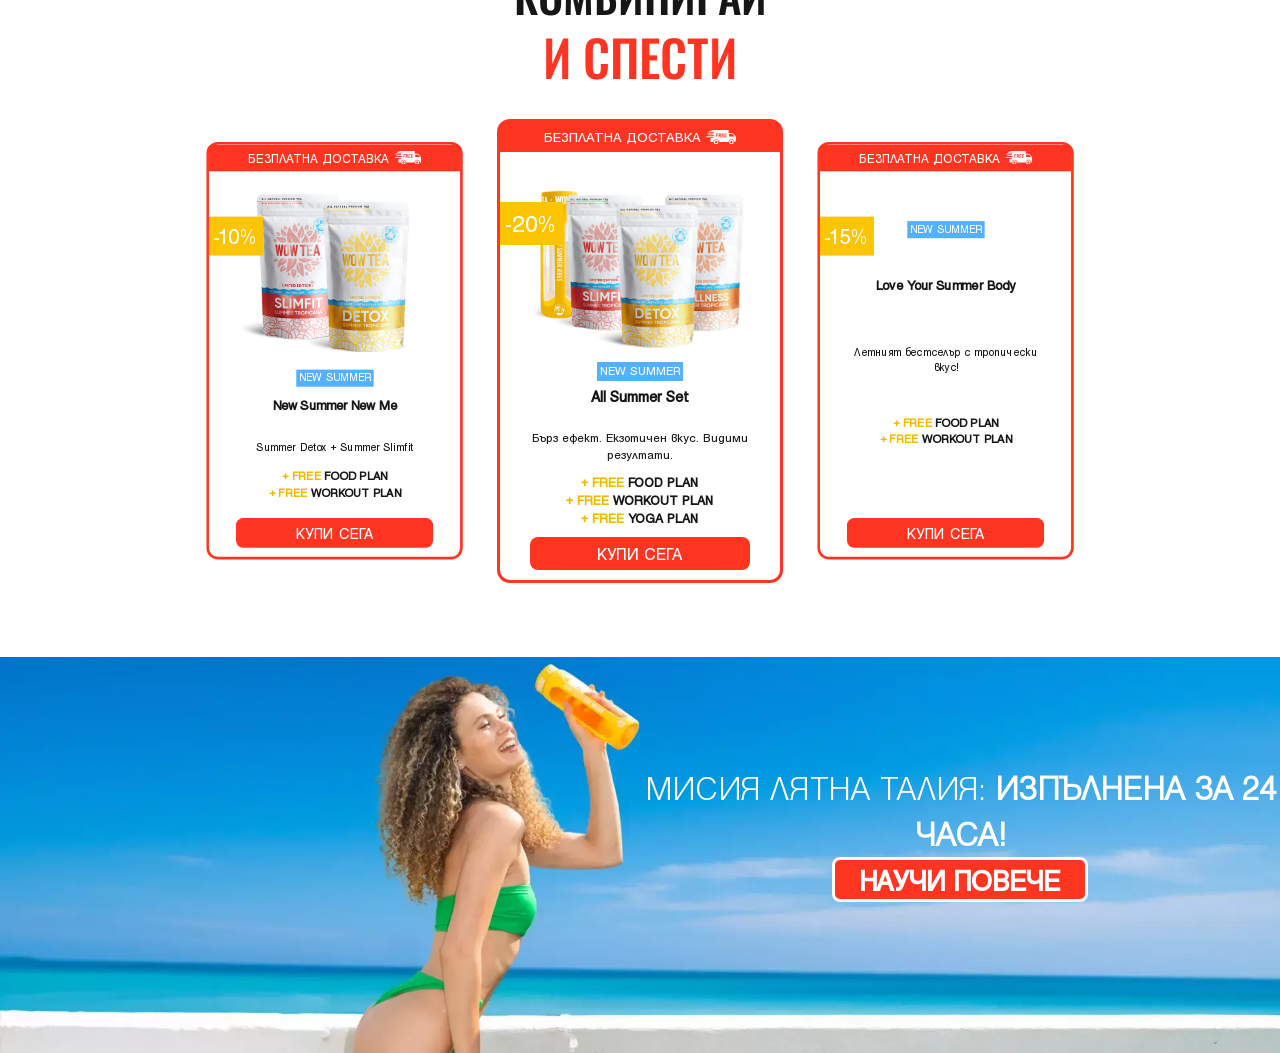
==== commit 9f15123a: "ff" ====
--- a/index.html
+++ b/index.html
@@ -99,35 +99,35 @@
                     <li class="usp">
                         <img class="ico on-desktop" src="images/slimfit/Product Icon/icons-slimfit-01.svg" alt="">
                         <img class="ico on-mobile" src="images/slimfit/Product Icon/white/icons-slimfit-01.svg" alt="">
-                        Бърз и натурален детокс <img class="chevron on-mobile"
+                        Ускорява горенето на мазнини <img class="chevron on-mobile"
                             src="images/chevron-down-solid-white.png" alt="">
                         <img class="chevron on-desktop" src="images/chevron-down-solid-black.png" alt="">
                     </li>
-                    <li class="a">Елиминира токсините и усещането за тежест.</li>
+                    <li class="a">Превръща по-бързо калориите в енергия, вместо в излишни мазнини.</li>
                     <li class="usp">
                         <img class="ico on-desktop" src="images/slimfit/Product Icon/icons-slimfit-02.svg" alt="">
                         <img class="ico on-mobile" src="images/slimfit/Product Icon/white/icons-slimfit-02.svg" alt="">
-                        Изхвърля задържаната вода <img class="chevron on-mobile"
+                        Премахва подуването <img class="chevron on-mobile" src="images/chevron-down-solid-white.png"
+                            alt="">
+                        <img class="chevron on-desktop" src="images/chevron-down-solid-black.png" alt="">
+                    </li>
+                    <li class="a">Предотвратява задържането на вода и отстранява тежестта в стомаха.</li>
+                    <li class="usp">
+                        <img class="ico on-desktop" src="images/slimfit/Product Icon/icons-slimfit-03.svg" alt="">
+                        <img class="ico on-mobile" src="images/slimfit/Product Icon/white/icons-slimfit-03.svg"
+                            alt="">Изхвърля задържаната вода
+                        <img class="chevron on-mobile" src="images/chevron-down-solid-white.png" alt="">
+                        <img class="chevron on-desktop" src="images/chevron-down-solid-black.png" alt="">
+                    </li>
+                    <li class="a">Извежда излишната вода от тялото</li>
+                    <li class="usp">
+                        <img class="ico on-desktop" src="images/slimfit/Product Icon/icons-slimfit-04.svg" alt="">
+                        <img class="ico on-mobile" src="images/slimfit/Product Icon/white/icons-slimfit-04.svg"
+                            alt="">Регулира апетита <img class="chevron on-mobile"
                             src="images/chevron-down-solid-white.png" alt="">
                         <img class="chevron on-desktop" src="images/chevron-down-solid-black.png" alt="">
                     </li>
-                    <li class="a">Предотвратява задържането на течности.</li>
-                    <li class="usp">
-                        <img class="ico on-desktop" src="images/slimfit/Product Icon/icons-slimfit-03.svg" alt="">
-                        <img class="ico on-mobile" src="images/slimfit/Product Icon/white/icons-slimfit-03.svg"
-                            alt="">Намалява
-                        подуването <img class="chevron on-mobile" src="images/chevron-down-solid-white.png" alt="">
-                        <img class="chevron on-desktop" src="images/chevron-down-solid-black.png" alt="">
-                    </li>
-                    <li class="a">Подмладява и алкализира с всяка глътка.</li>
-                    <li class="usp">
-                        <img class="ico on-desktop" src="images/slimfit/Product Icon/icons-slimfit-04.svg" alt="">
-                        <img class="ico on-mobile" src="images/slimfit/Product Icon/white/icons-slimfit-04.svg"
-                            alt="">Подсилва метаболизма <img class="chevron on-mobile"
-                            src="images/chevron-down-solid-white.png" alt="">
-                        <img class="chevron on-desktop" src="images/chevron-down-solid-black.png" alt="">
-                    </li>
-                    <li class="a">Стимулира естествената и здравословна загуба на тегло.</li>
+                    <li class="a">Потиска извънредното желание за хранене, особено за сладко.</li>
                 </ul>
             </div>
             <a href="https://wowtea.eu/product/summer-tropicana-slimfit-tea/" class="cta mt- cta-white on-mobile">Научи
@@ -135,7 +135,8 @@
             <div class="slim-triangle on-mobile">
             </div>
         </div>
-        <a href="https://wowtea.eu/product/summer-tropicana-slimfit-tea/" class="cta mt- cta-red cta-bullet on-desktop">научи повече</a>
+        <a href="https://wowtea.eu/product/summer-tropicana-slimfit-tea/"
+            class="cta mt- cta-red cta-bullet on-desktop">научи повече</a>
 
         <section class="slim-program">
             <div class="content">
@@ -225,9 +226,9 @@
                         <img class="journey-img on-mobile" src="images/product-journey-slimfit.webp" alt="">
                         <img src="images/slimfit/product-journey-slimfit-D.png" class="on-desktop journey-img">
                         <ul>
-                            <li><b>ден 1-7</b> Метаболизмът се забързва</li>
-                            <li class="second"><b>ден 8-15</b> Талията се освобождава от мазнините</li>
-                            <li class="third"><b>ден 16 - 21</b> Повече самочувствие в банския</li>
+                            <li><b>ден 1-7</b> По-малко подуване. Подобрено храносмилане</li>
+                            <li class="second"><b>ден 8-15</b> Забързан метаболизъм. Мазнините горят активно</li>
+                            <li class="third"><b>ден 16 - 21</b> Видимо оформена талия. Повече енергия</li>
                         </ul>
                     </div>
                 </div>
@@ -249,7 +250,7 @@
                         <span class="close">&times;</span>
                         <img src="images/Ingredients/Slimfit/Ingredients-yERBA-Mate.webp" alt="">
                         <h3>Йерба мате</h3>
-                        <p>Осигурява енергия и поддържа апетита умерен. Детоксикира и спомага горенето на мазнини
+                        <p>Стимулира изгарянето на мазнини, повишава енергията.
                         </p>
                     </div>
                 </div>
@@ -264,8 +265,7 @@
                         <span class="close">&times;</span>
                         <img src="images/Ingredients/Slimfit/Ingredients-White-hibiscus.webp" alt="">
                         <h3>Бял хибискус</h3>
-                        <p>Помага за изчистването на задържаните течности. Неутрализира радикалите. Стимулира
-                            отслабването.
+                        <p>Подпомага загубата на тегло и премахва задържаната вода
                         </p>
                     </div>
                 </div>
@@ -280,7 +280,7 @@
                         <span class="close">&times;</span>
                         <img src="images/Ingredients/Slimfit/Ingredients-green-tea.webp" alt="">
                         <h3>Зелен чай</h3>
-                        <p>Ускорява метаболизма и зарежда с антиоксиданти. Регулира апетита. Детоксикира.</p>
+                        <p>Засилва метаболизма и неутрализира глада.</p>
                     </div>
                 </div>
                 <!--  -->
@@ -295,7 +295,7 @@
                         <span class="close">&times;</span>
                         <img src="images/Ingredients/Slimfit/Ingredients-papaya.webp" alt="">
                         <h3>Папая</h3>
-                        <p>Успокоява храносмилането и намалява подуването. Ускорява обмяната на веществата.</p>
+                        <p>Богата на ензима папаин, който улеснява разграждането на храната и облекчава подуването. Има противовъзпалителни свойства и влияе добре на кожата.</p>
                     </div>
                 </div>
                 <!--  -->
@@ -309,8 +309,7 @@
                         <span class="close">&times;</span>
                         <img src="images/Ingredients/Slimfit/Ingredients-white-birch.webp" alt="">
                         <h3>Бяла бреза</h3>
-                        <p>Извежда задържаната вода и токсини от организма. Има противовъзпалително и пречистващо
-                            действие, което подпомага кожата.</p>
+                        <p>Извежда задържаната вода, нежно детоксикира.</p>
                     </div>
                 </div>
 
@@ -325,8 +324,7 @@
                         <span class="close">&times;</span>
                         <img src="images/Ingredients/Slimfit/Ingredients-coconut.webp" alt="">
                         <h3>Кокос</h3>
-                        <p> Хидратира тялото и подпомага изхвърлянето на токсини. Подобрява храносмилането и има
-                            антибактериално действие. Източник на здравословни мазнини.</p>
+                        <p> Хидратира и балансира тялото.</p>
                     </div>
                 </div>
                 <!--  -->
@@ -341,8 +339,7 @@
                         <span class="close">&times;</span>
                         <img src="images/Ingredients/Slimfit/Ingredients-Galium-verum.webp" alt="">
                         <h3>Еньовче</h3>
-                        <p>Стимулира лимфната система и естествената детоксикация. Подпомага изчистването на
-                            задържаната вода и успокоява възпаленията.</p>
+                        <p>Подобрява храносмилането и пречиства лимфната система.</p>
                     </div>
                 </div>
                 <!--  -->
@@ -356,7 +353,7 @@
                         <span class="close">&times;</span>
                         <img src="images/Ingredients/Slimfit/Ingredients-dandelion.webp" alt="">
                         <h3>Глухарче</h3>
-                        <p>Ускорява разграждането на мазнините. Подхранва клетките и допринася за сияйна кожа.</p>
+                        <p>Подпомага черния дроб и изхвърля токсините.</p>
                     </div>
                 </div>
                 <!--  -->
@@ -370,8 +367,7 @@
                         <span class="close">&times;</span>
                         <img src="images/Ingredients/Slimfit/Ingredients-mango.webp" alt="">
                         <h3>Манго</h3>
-                        <p> Богат на витамини и антиоксиданти. Подпомага храносмилането и има лек диуретичен ефект.
-                            Освежава и подсилва имунната система.</p>
+                        <p>Богат на витамини и антиоксиданти. Подпомага храносмилането и има лек диуретичен ефект. Освежава и подсилва имунната система.</p>
                     </div>
                 </div>
                 <!--  -->
@@ -386,7 +382,7 @@
                         <span class="close">&times;</span>
                         <img src="images/Ingredients/Slimfit/Ingredients-Ginger.webp" alt="">
                         <h3>Джинджифил</h3>
-                        <p>Осигурява енергия и поддържа апетита умерен. Детоксикира и спомага горенето на мазнини.
+                        <p>Ускорява изгарянето на калории и подобрява храносмилането.
                         </p>
                     </div>
                 </div>
@@ -402,8 +398,7 @@
                         <span class="close">&times;</span>
                         <img src="images/Ingredients/Slimfit/Ingredients-Pineaple.webp" alt="">
                         <h3>Ананас</h3>
-                        <p>Съдържа бромелаин – ензим, който подпомага разграждането на мазнини и белтъчини.
-                            Подобрява храносмилането и подпомага отслабването.</p>
+                        <p>Съдържа бромелаин – ензим, който подпомага разграждането на мазнини и белтъчини. Подобрява храносмилането и подпомага отслабването.</p>
                     </div>
                 </div>
                 <!--  -->
@@ -417,9 +412,7 @@
                         <span class="close">&times;</span>
                         <img src="images/Ingredients/Slimfit/Ingredients-Cinnamon.webp" alt="">
                         <h3>Канела</h3>
-                        <p>Спомага да разграждаш и елиминираш мазнините в коремната област, стимулира горенето на
-                            мазнини.
-                            Силен антиоксидант.</p>
+                        <p>Подобрява кръвообращението и стимулира метаболизма.</p>
                     </div>
                 </div>
             </div>
@@ -483,8 +476,8 @@
                                     class="ks-image">
                             </div>
                             <div class="after-image">
-                                <img src="images/Before-after/tropicana-edition-result-detox-Before-3.webp"
-                                    alt="Before" class="ks-image">
+                                <img src="images/Before-after/tropicana-edition-result-detox-Before-3.webp" alt="Before"
+                                    class="ks-image">
                             </div>
 
                             <input type="range" class="slider" min="0" max="100" value="50">
@@ -513,8 +506,8 @@
                                     class="ks-image">
                             </div>
                             <div class="after-image">
-                                <img src="images/Before-after/tropicana-edition-result-detox-Before-2.webp"
-                                    alt="Before" class="ks-image">
+                                <img src="images/Before-after/tropicana-edition-result-detox-Before-2.webp" alt="Before"
+                                    class="ks-image">
                             </div>
 
                             <input type="range" class="slider" min="0" max="100" value="50">
@@ -542,8 +535,8 @@
                                     class="ks-image">
                             </div>
                             <div class="after-image">
-                                <img src="images/Before-after/tropicana-edition-result-detox-Before-1.webp"
-                                    alt="Before" class="ks-image">
+                                <img src="images/Before-after/tropicana-edition-result-detox-Before-1.webp" alt="Before"
+                                    class="ks-image">
                             </div>
 
                             <input type="range" class="slider" min="0" max="100" value="50">
@@ -591,8 +584,7 @@
                                 <br>Summer Detox + Summer Slimfit
                             </p>
                             <p class="offer-benefits"><span>+ Free</span> Food plan <br>
-                                <span>+ Free</span> Workout plan <br>
-                                <span>+ Free</span> yoga plan
+                                <span>+ Free</span> Workout plan
                             </p>
                             <img src="" alt="" class="stars">
 
@@ -625,7 +617,7 @@
                     </div>
                     <div class="swiper-slide">
                         <div class="offer">
-                            <span class="discount">-10%</span>
+                            <span class="discount">-15%</span>
                             <p class="free-delivery">Безплатна доставка <img
                                     src="images/free-delivery_Free-delivery.svg" alt=""></p>
 
@@ -655,7 +647,7 @@
             <img class="on-mobile" src="images/CTA-m.webp" alt="">
             <img class="on-desktop" src="images/D/CTA-D.webp" alt="">
             <div>
-                <h2>МИСИЯ ЛЯТНА ТАЛИЯ: <b>ИЗПЪЛНЕНА ЗА 24 ЧАСА!</b></h2> 
+                <h2>МИСИЯ ЛЯТНА ТАЛИЯ: <b>ИЗПЪЛНЕНА ЗА 24 ЧАСА!</b></h2>
                 <a href="https://wowtea.eu/product/summer-tropicana-slimfit-tea/" class="cta cta-red">научи повече</a>
             </div>
         </section>
